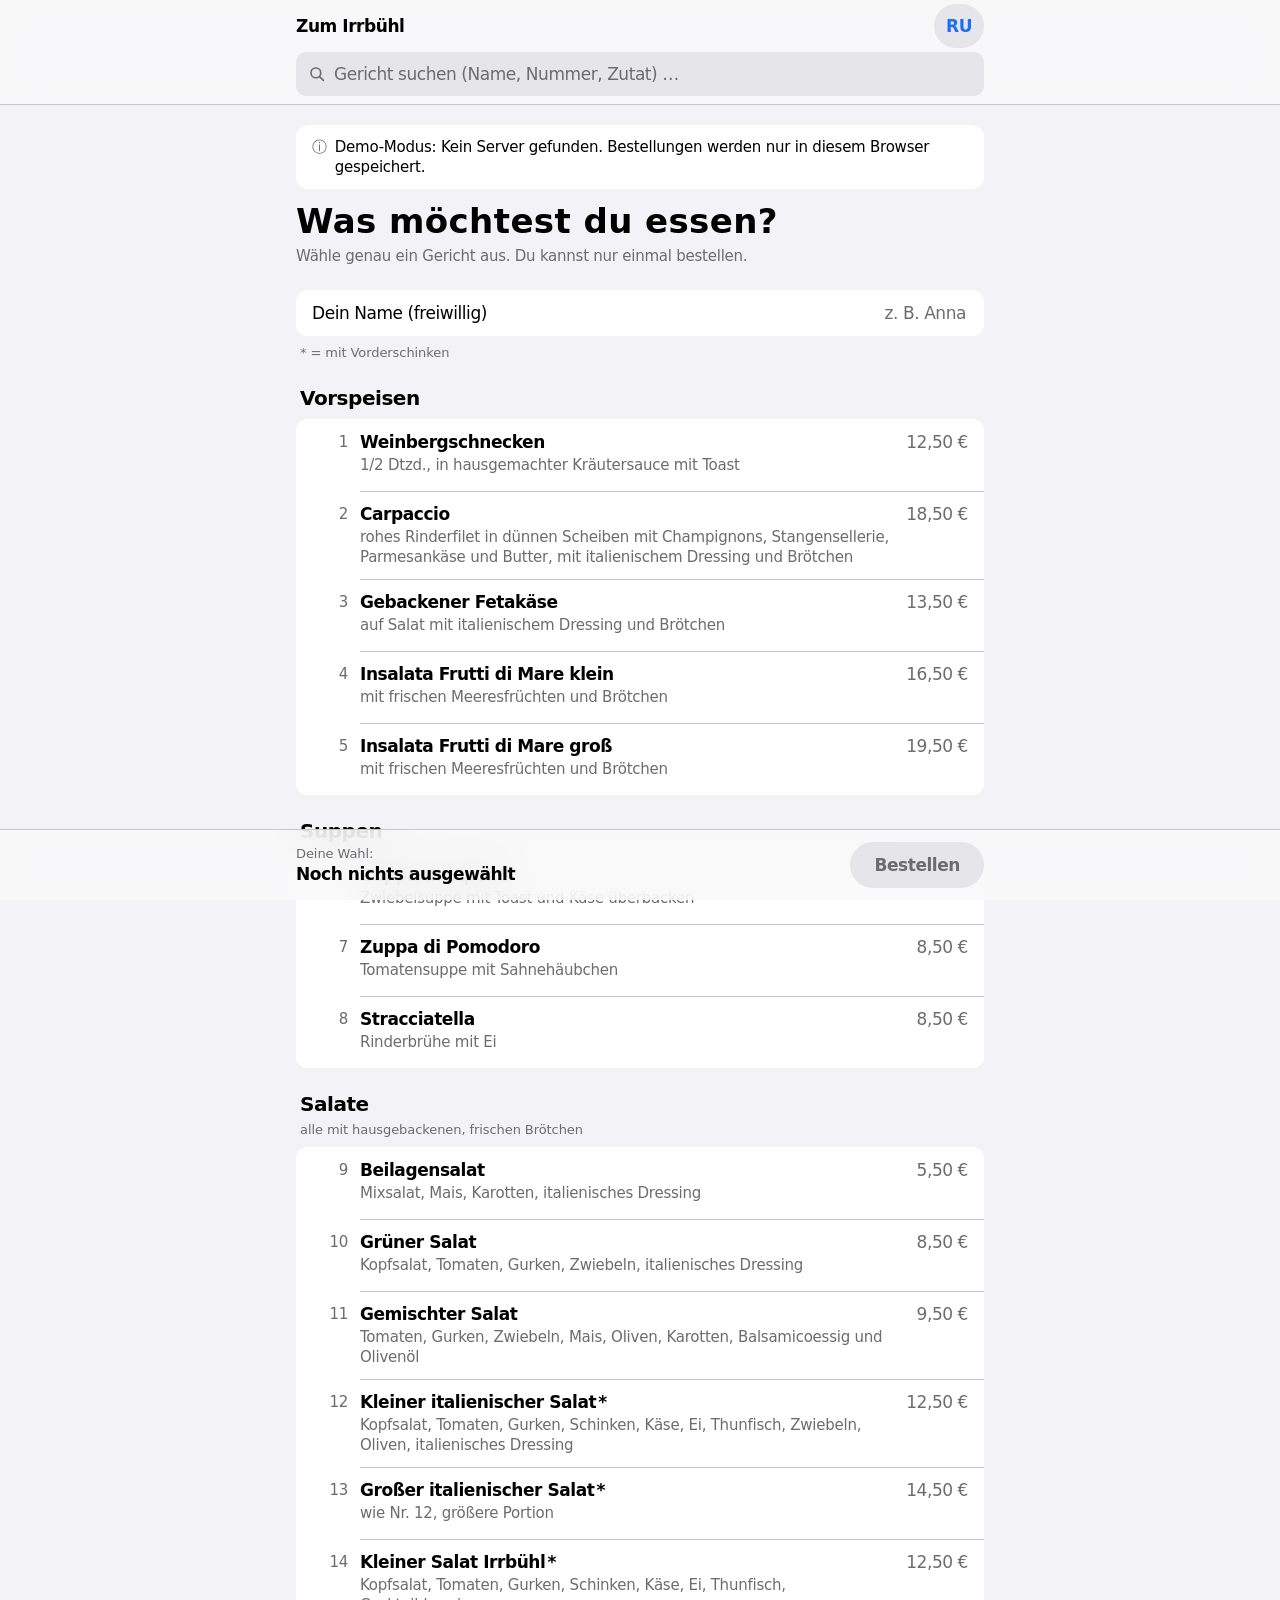
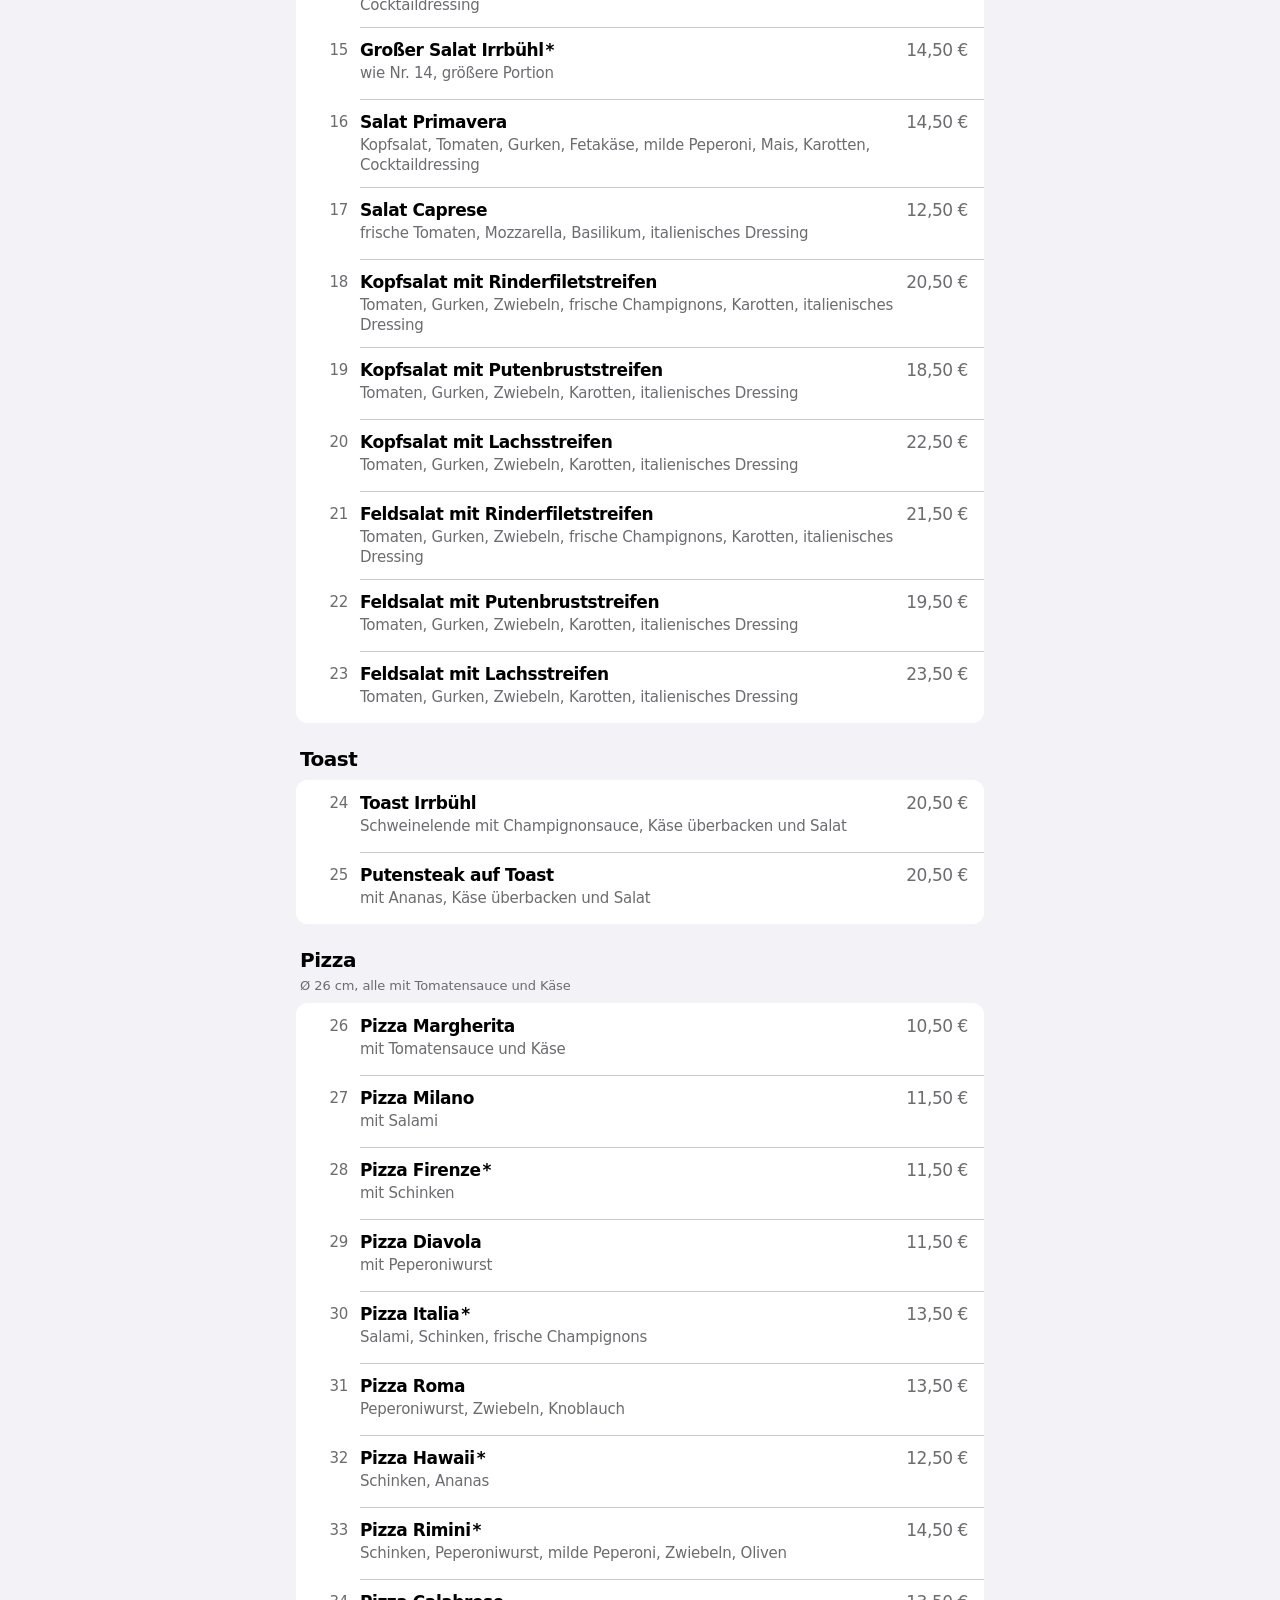
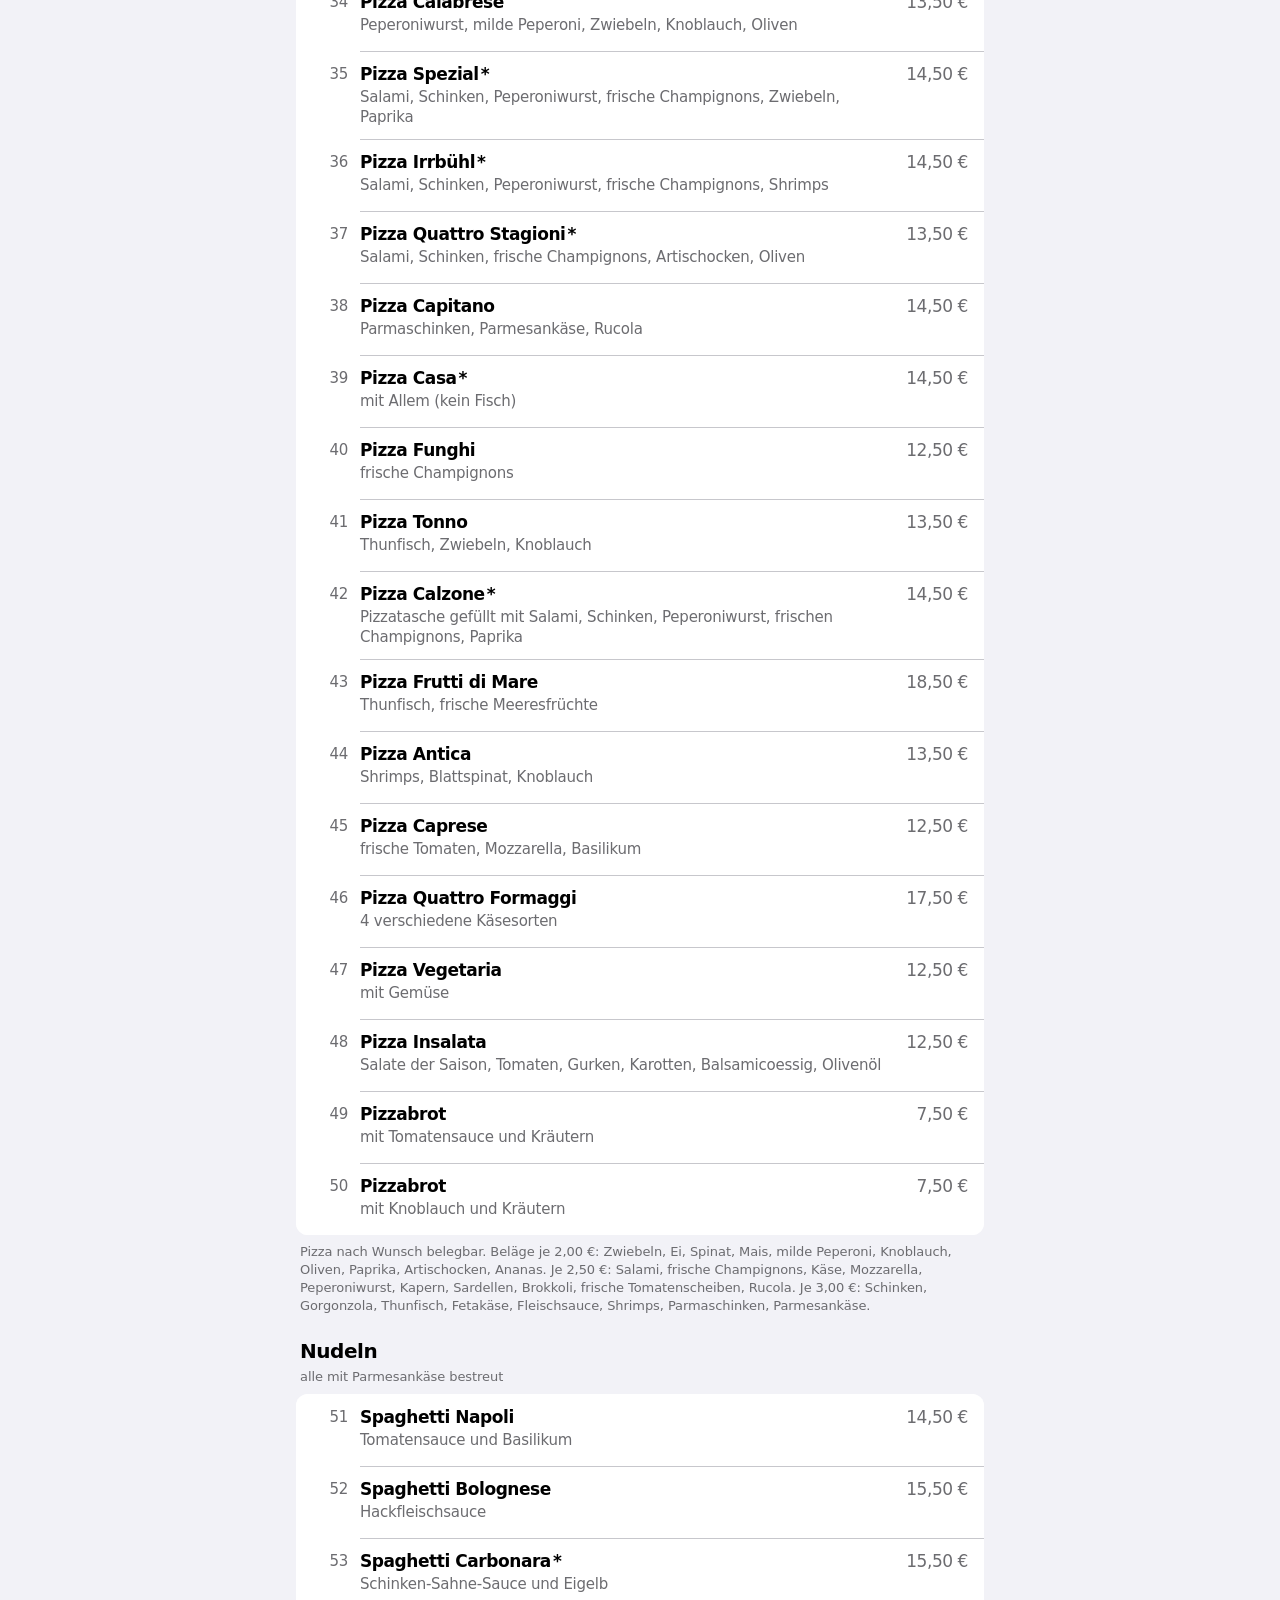
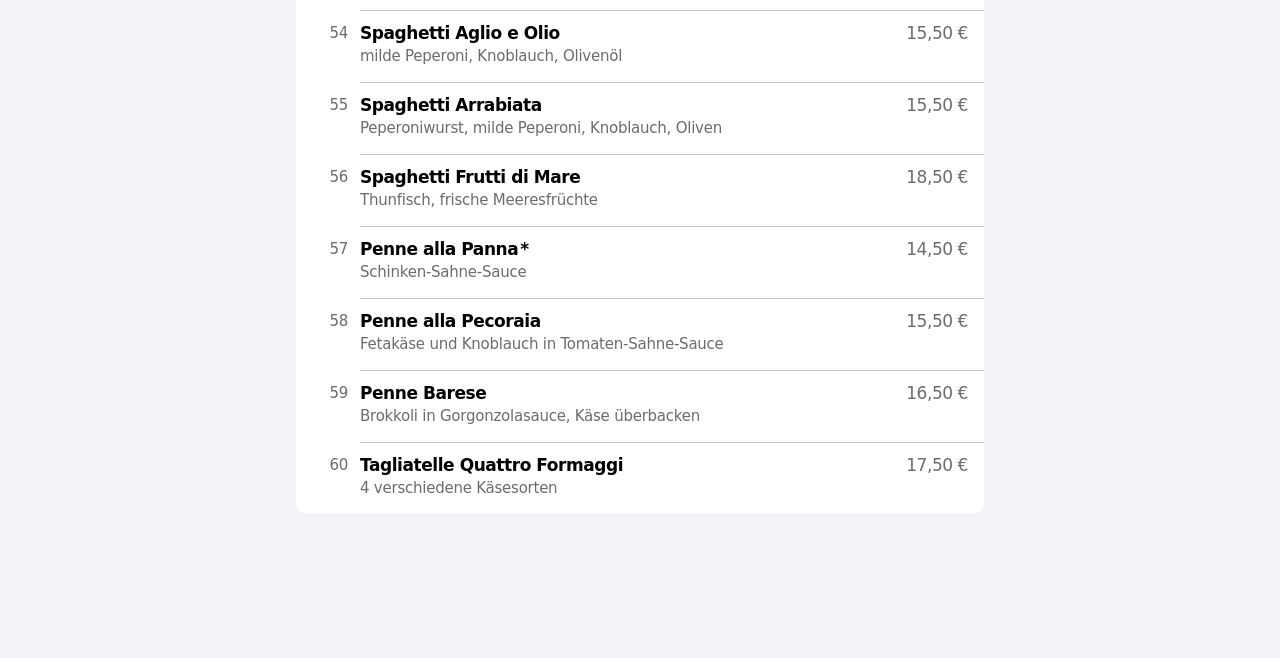
==== index.html @ 3db5f125 "Danke-Seite ohne Link zu den Bestellungen /results ist nur noch direkt über die Adresse erreichbar. " ====
<!doctype html>
<html lang="de">
<head>
  <meta charset="utf-8">
  <meta name="viewport" content="width=device-width, initial-scale=1, viewport-fit=cover">
  <meta name="color-scheme" content="light dark">
  <meta name="theme-color" content="#F2F2F7" media="(prefers-color-scheme: light)">
  <meta name="theme-color" content="#000000" media="(prefers-color-scheme: dark)">
  <title>Bestellung – Zum Irrbühl</title>
  <link rel="icon" href="data:image/svg+xml,<svg xmlns='http://www.w3.org/2000/svg' viewBox='0 0 100 100'><text y='.9em' font-size='90'>🍝</text></svg>">
  <link rel="stylesheet" href="css/style.css">
</head>
<body class="loading">
  <header class="navbar">
    <div class="navbar-inner">
      <span class="brand" data-i18n="restaurant">Zum Irrbühl</span>
      <div class="nav-actions">
        <button type="button" id="lang-btn" class="nav-btn">RU</button>
      </div>
    </div>
    <div class="search-row" id="search-row">
      <div class="search-field">
        <svg class="icon-search" viewBox="0 0 24 24" aria-hidden="true"><circle cx="10.5" cy="10.5" r="6.5" fill="none" stroke="currentColor" stroke-width="2.2"/><path d="m15.5 15.5 5 5" stroke="currentColor" stroke-width="2.2" stroke-linecap="round"/></svg>
        <input id="search" type="search" autocomplete="off" enterkeyhint="search" data-i18n-placeholder="searchPlaceholder" data-i18n-aria="searchPlaceholder">
        <button type="button" id="search-clear" class="search-clear" data-i18n-aria="searchClear" hidden>
          <svg width="18" height="18" viewBox="0 0 24 24" aria-hidden="true"><circle cx="12" cy="12" r="10" fill="currentColor"/><path d="m8.5 8.5 7 7m0-7-7 7" stroke="var(--color-surface)" stroke-width="2" stroke-linecap="round"/></svg>
        </button>
      </div>
    </div>
  </header>

  <main class="wrap">
    <p id="demo-banner" class="notice" data-i18n="demoMode" hidden></p>

    <form id="survey" novalidate>
      <h1 data-i18n="question">Was möchtest du essen?</h1>
      <p class="subhead" data-i18n="intro">Wähle genau ein Gericht aus. Du kannst nur einmal bestellen.</p>

      <section class="section">
        <ul class="group">
          <li class="row field-row">
            <label for="voter-name" data-i18n="nameLabel">Dein Name (freiwillig)</label>
            <input id="voter-name" type="text" maxlength="60" autocomplete="name" data-i18n-placeholder="namePlaceholder">
          </li>
        </ul>
        <p class="footnote" data-i18n="hamNote">* = mit Vorderschinken</p>
      </section>

      <div id="menu" role="radiogroup"></div>
      <p id="no-results" class="subhead center section" data-i18n="noResults" hidden>Kein Gericht gefunden.</p>
      <p id="error" class="error" role="alert" hidden></p>

      <div id="vote-bar" class="toolbar">
        <div class="toolbar-inner">
          <div class="selection" aria-live="polite">
            <span class="selection-label" data-i18n="selectedLabel">Deine Wahl:</span>
            <span class="selection-value" id="selected-dish">—</span>
          </div>
          <button type="submit" id="submit" class="btn-primary" disabled data-i18n="submit">Bestellen</button>
        </div>
      </div>
    </form>

    <section id="thanks" class="thanks" hidden>
      <svg class="thanks-icon" viewBox="0 0 24 24" aria-hidden="true"><circle cx="12" cy="12" r="11" fill="currentColor"/><path d="m7 12.5 3.2 3.2L17 9" fill="none" stroke="var(--color-surface)" stroke-width="2.2" stroke-linecap="round" stroke-linejoin="round"/></svg>
      <h1 data-i18n="thanksTitle">Danke!</h1>
      <p class="subhead" data-i18n="thanksText">Deine Bestellung ist eingegangen.</p>
      <p id="already" class="notice" data-i18n="alreadyVoted" hidden></p>
      <ul class="group">
        <li class="row thanks-choice">
          <small data-i18n="thanksChoice">Du hast bestellt:</small>
          <strong id="thanks-choice"></strong>
        </li>
      </ul>
      <p class="subhead section" data-i18n="guten">Guten Appetit!</p>
    </section>
  </main>

  <script src="js/common.js"></script>
  <script src="js/app.js"></script>
</body>
</html>
---- css/style.css ----
/* =========================================================================
   Design nach Apple Human Interface Guidelines (iOS „Inset Grouped“-Stil)
   Belegte Werte: Text Styles, Tracking, Systemfarben, Tap-Flächen 44 pt,
   Padding 12/24 pt, Timing-Kurven. Alles andere ist mit TODO markiert.
   ========================================================================= */

:root {
  color-scheme: light dark;

  /* ---------- Typografie (HIG Typography, iOS Dynamic Type „Large“) ----------
     In rem, damit Textvergrößerung bis 200 % funktioniert (1 rem = 16 px). */
  --font-sans: -apple-system, BlinkMacSystemFont, system-ui, "Helvetica Neue", Helvetica, Arial, sans-serif;
  --text-large-title: 700 2.125rem/2.5625rem var(--font-sans);   /* 34/41, Emphasized = Bold */
  --text-title-3:     600 1.25rem/1.5625rem var(--font-sans);    /* 20/25, Emphasized = Semibold */
  --text-headline:    600 1.0625rem/1.375rem var(--font-sans);   /* 17/22 */
  --text-body:        400 1.0625rem/1.375rem var(--font-sans);   /* 17/22 */
  --text-subhead:     400 0.9375rem/1.25rem var(--font-sans);    /* 15/20 */
  --text-footnote:    400 0.8125rem/1.125rem var(--font-sans);   /* 13/18 */

  --tracking-large-title: 0.012em;
  --tracking-title-3:    -0.023em;
  --tracking-body:       -0.026em;   /* auch Headline */
  --tracking-subhead:    -0.016em;
  --tracking-footnote:   -0.006em;

  /* ---------- Abstände ----------
     Belegt (Accessibility → Mobility): 12 pt mit Bezel, 24 pt ohne Bezel.
     TODO: prüfen – 4-pt-Basisraster ist nicht HIG-belegt (Projektentscheidung). */
  --space-pad-bezel: 12px;
  --space-pad-no-bezel: 24px;
  --space-1: 4px;
  --space-2: 8px;
  --space-3: 12px;
  --space-4: 16px;   /* TODO: prüfen – iOS-Standard-Seitenrand nicht HIG-belegt */
  --space-6: 24px;
  --space-8: 32px;
  --nr-col: 2.25rem; /* Spalte für die Gerichtsnummer */

  /* Tap-Flächen (Accessibility → Mobility, iOS) */
  --tap-default: 44px;

  /* Radien – TODO: prüfen, die HIG nennen keine Zahlen */
  --radius-group: 12px;
  --radius-field: 10px;
  --radius-capsule: 9999px;

  /* Glas für Navigation/Toolbar – TODO: prüfen, Blur/Alpha nicht HIG-belegt */
  --glass-blur: 20px;

  /* ---------- Motion (CAMediaTimingFunctionName / SwiftUI-Defaults) ---------- */
  --ease-default: cubic-bezier(0.25, 0.1, 0.25, 1);
  --dur-ease: 350ms;

  --content-max: 720px;

  /* ---------- Farben: Light ----------
     Systemfarben aus HIG Color → Specifications. Semantische Werte (Hintergrund,
     Label, Separator) nennt die HIG nicht – dort TODO. */
  --color-bg:        rgb(242 242 247);   /* systemGray6 als Grouped Background – TODO: prüfen */
  --color-surface:   rgb(255 255 255);   /* TODO: prüfen (secondarySystemGroupedBackground) */
  --color-label:     rgb(0 0 0);         /* TODO: prüfen (label) */
  --color-label-2:   rgb(108 108 112);   /* systemGray IC: 5.2:1 auf Weiß, 4.7:1 auf Gray6 */
  --color-separator: rgb(199 199 204);   /* systemGray3 – TODO: prüfen (separator) */
  --color-fill:      rgb(229 229 234);   /* systemGray5: Suchfeld, Press-State */
  --color-accent:    rgb(30 110 244);    /* Blue IC – normales Blau hätte nur 3.5:1 */
  --color-on-accent: rgb(255 255 255);   /* 4.6:1 */
  --color-success:   rgb(0 137 50);      /* Green IC: 4.5:1 */
  --color-danger:    rgb(233 21 45);     /* Red IC: 4.6:1 */
  --color-knob:      rgb(255 255 255);   /* Switch-Knopf */
  --color-glass:     rgb(249 249 249 / 0.82); /* TODO: prüfen */
}

/* ---------- Dark (folgt der Systemeinstellung) ---------- */
@media (prefers-color-scheme: dark) {
  :root {
    --color-bg:        rgb(0 0 0);          /* TODO: prüfen */
    --color-surface:   rgb(28 28 30);       /* systemGray6 dark */
    --color-label:     rgb(255 255 255);    /* TODO: prüfen */
    --color-label-2:   rgb(174 174 178);    /* 7.7:1 auf Surface */
    --color-separator: rgb(72 72 74);       /* systemGray3 dark */
    --color-fill:      rgb(44 44 46);       /* systemGray5 dark */
    --color-accent:    rgb(0 145 255);      /* Blue dark: 5.3:1 auf Surface */
    --color-on-accent: rgb(255 255 255);    /* 3.2:1 – nur mit Bold-Text verwenden */
    --color-success:   rgb(48 209 88);
    --color-danger:    rgb(255 66 69);
    --color-glass:     rgb(22 22 24 / 0.82);
  }
}

/* ---------- Increased Contrast ---------- */
@media (prefers-contrast: more) {
  :root {
    --color-label-2:   rgb(72 72 74);       /* TODO: prüfen – kein HIG-Wert für secondaryLabel IC */
    --color-separator: rgb(142 142 147);    /* systemGray2 IC light */
    --color-fill:      rgb(216 216 220);    /* systemGray5 IC light */
    --color-accent:    rgb(30 110 244);
    --color-on-accent: rgb(255 255 255);
    --color-glass:     rgb(249 249 249 / 0.97);
  }
}
@media (prefers-contrast: more) and (prefers-color-scheme: dark) {
  :root {
    --color-label-2:   rgb(199 199 204);
    --color-separator: rgb(124 124 128);    /* systemGray2 IC dark */
    --color-fill:      rgb(54 54 56);       /* systemGray5 IC dark */
    --color-accent:    rgb(92 184 255);     /* Blue IC dark: 7.9:1 */
    --color-on-accent: rgb(0 0 0);
    --color-success:   rgb(74 217 104);
    --color-danger:    rgb(255 97 101);
    --color-glass:     rgb(22 22 24 / 0.97);
  }
}

/* ========================= Grundlagen ========================= */
* { box-sizing: border-box; }
html { font-size: 100%; -webkit-text-size-adjust: 100%; }
body {
  margin: 0;
  font: var(--text-body);
  letter-spacing: var(--tracking-body);
  background: var(--color-bg);
  color: var(--color-label);
  -webkit-font-smoothing: antialiased;
  -webkit-tap-highlight-color: transparent;
}
[hidden] { display: none !important; }
button, input { font: inherit; letter-spacing: inherit; color: inherit; }
button { cursor: pointer; }
a { color: var(--color-accent); }
:focus-visible { outline: 3px solid var(--color-accent); outline-offset: 2px; }
svg { flex: 0 0 auto; }

/* ========================= Navigationsleiste (Glas) ========================= */
.navbar {
  position: sticky; top: 0; z-index: 10;
  padding-top: env(safe-area-inset-top);
  background: var(--color-glass);
  -webkit-backdrop-filter: saturate(180%) blur(var(--glass-blur));
  backdrop-filter: saturate(180%) blur(var(--glass-blur));
  border-bottom: 1px solid var(--color-separator);
}
.navbar-inner, .search-row {
  max-width: var(--content-max); margin: 0 auto;
  padding-left: max(var(--space-4), env(safe-area-inset-left));
  padding-right: max(var(--space-4), env(safe-area-inset-right));
}
.navbar-inner {
  display: flex; align-items: center; justify-content: space-between; gap: var(--space-3);
  min-height: var(--tap-default); padding-top: var(--space-1); padding-bottom: var(--space-1);
}
.brand { font: var(--text-headline); letter-spacing: var(--tracking-body); }
.nav-actions { display: flex; gap: var(--space-pad-bezel); }

/* Kapsel-Buttons mit 44×44 Hit-Region */
.nav-btn {
  min-width: var(--tap-default); min-height: var(--tap-default);
  display: inline-flex; align-items: center; justify-content: center;
  padding: 0 var(--space-3);
  border: 0; border-radius: var(--radius-capsule);
  background: var(--color-fill); color: var(--color-accent);
  font: var(--text-headline);
}
.nav-btn:active { background: var(--color-separator); }

/* Suchfeld (iOS Search Bar) */
.search-row { padding-bottom: var(--space-2); }
.search-field { position: relative; }
.search-field .icon-search {
  position: absolute; left: var(--space-3); top: 50%; transform: translateY(-50%);
  width: 1.125rem; height: 1.125rem; color: var(--color-label-2); pointer-events: none;
}
.search-field input {
  width: 100%; min-height: var(--tap-default);
  padding: 0 var(--tap-default) 0 calc(var(--space-3) + 1.125rem + var(--space-2));
  border: 0; border-radius: var(--radius-field);
  background: var(--color-fill); color: var(--color-label);
  font: var(--text-body); -webkit-appearance: none; appearance: none;
}
.search-field input::placeholder { color: var(--color-label-2); opacity: 1; }
.search-field input::-webkit-search-cancel-button { display: none; }
.search-clear {
  position: absolute; right: 0; top: 0;
  width: var(--tap-default); height: 100%; min-height: var(--tap-default);
  display: inline-flex; align-items: center; justify-content: center;
  border: 0; background: transparent; color: var(--color-label-2);
}

/* ========================= Inhalt ========================= */
.wrap {
  max-width: var(--content-max); margin: 0 auto;
  padding: var(--space-2) max(var(--space-4), env(safe-area-inset-right))
           calc(9rem + env(safe-area-inset-bottom)) max(var(--space-4), env(safe-area-inset-left));
}
h1 {
  font: var(--text-large-title); letter-spacing: var(--tracking-large-title);
  margin: var(--space-2) 0 var(--space-1);
}
.subhead { font: var(--text-subhead); letter-spacing: var(--tracking-subhead); color: var(--color-label-2); margin: 0; }
.footnote { font: var(--text-footnote); letter-spacing: var(--tracking-footnote); color: var(--color-label-2); margin: var(--space-2) var(--space-1) 0; }
.center { text-align: center; }

/* Hinweis (neutral, mit Symbol – Info nicht nur über Farbe) */
.notice {
  display: flex; gap: var(--space-2); align-items: flex-start;
  margin: var(--space-3) 0; padding: var(--space-3) var(--space-4);
  border-radius: var(--radius-group);
  background: var(--color-surface); color: var(--color-label);
  font: var(--text-subhead); letter-spacing: var(--tracking-subhead);
}
.notice::before { content: "ⓘ"; color: var(--color-label-2); }
.error {
  color: var(--color-danger); font: var(--text-subhead); font-weight: 600;
  margin: var(--space-3) var(--space-1);
}
.error::before { content: "⚠︎ "; }

/* ========================= Inset Grouped List ========================= */
.section { margin-top: var(--space-6); }
.section-header {
  font: var(--text-title-3); letter-spacing: var(--tracking-title-3);
  margin: 0 0 var(--space-2); padding: 0 var(--space-1);
}
.section-note, .section-footer {
  font: var(--text-footnote); letter-spacing: var(--tracking-footnote);
  color: var(--color-label-2);
  margin: calc(-1 * var(--space-1)) 0 var(--space-2); padding: 0 var(--space-1);
}
.section-footer { margin: var(--space-2) 0 0; }

.group {
  list-style: none; margin: 0; padding: 0;
  background: var(--color-surface);
  border-radius: var(--radius-group);
  overflow: hidden; /* Zeilen erben die Rundung → konzentrisch */
}
.group > li { position: relative; }
/* Eingerückte Trennlinie wie in iOS-Listen */
.group > li + li::before {
  content: ""; position: absolute; top: 0; right: 0;
  left: var(--row-inset, var(--space-4));
  border-top: 1px solid var(--color-separator);
  z-index: 1;
}

.row {
  display: flex; align-items: center; gap: var(--space-3);
  min-height: var(--tap-default);
  padding: var(--space-3) var(--space-4);
  background: var(--color-surface);
}

/* Formularzeile (Name) */
.field-row { flex-wrap: wrap; }
.field-row label { flex: 0 0 auto; }
.field-row input {
  flex: 1 1 8rem; min-width: 0; min-height: var(--tap-default);
  margin: calc(-1 * var(--space-3)) 0;
  border: 0; background: transparent; color: var(--color-label);
  font: var(--text-body); text-align: right;
}
.field-row input::placeholder { color: var(--color-label-2); opacity: 1; }
.field-row input:focus-visible { outline: none; }
.field-row:focus-within { box-shadow: inset 0 0 0 2px var(--color-accent); border-radius: var(--radius-group); }

/* ========================= Gerichte ========================= */
.dish-list { --row-inset: calc(var(--space-4) + var(--nr-col) + var(--space-3)); }
.dish-list input[type="radio"] { position: absolute; opacity: 0; pointer-events: none; }
.dish { cursor: pointer; align-items: flex-start; flex-wrap: wrap; }  /* große Schrift: Preis bricht um */
.dish:active { background: var(--color-fill); }
.dish-list input:focus-visible + .dish { box-shadow: inset 0 0 0 3px var(--color-accent); }

.dish-nr {
  flex: 0 0 var(--nr-col);
  font: var(--text-subhead); letter-spacing: var(--tracking-subhead);
  font-variant-numeric: tabular-nums;
  color: var(--color-label-2); text-align: right;
  padding-top: 0.0625rem;
}
.dish-main { flex: 1 1 7rem; overflow-wrap: break-word; hyphens: auto; min-width: 0; display: flex; flex-direction: column; gap: 0.125rem; }
.dish-name { font: var(--text-headline); letter-spacing: var(--tracking-body); }
.dish-orig { font: var(--text-footnote); letter-spacing: var(--tracking-footnote); color: var(--color-label-2); }
.ham { font: var(--text-headline); margin-left: 0.125rem; }
.dish-desc { font: var(--text-subhead); letter-spacing: var(--tracking-subhead); color: var(--color-label-2); }
.dish-side { flex: 0 0 auto; margin-left: auto; display: flex; flex-direction: column; align-items: flex-end; gap: var(--space-1); }
.dish-price {
  font: var(--text-body); letter-spacing: var(--tracking-body);
  font-variant-numeric: tabular-nums; color: var(--color-label-2); white-space: nowrap;
}
/* Auswahl = Häkchen (Form) + Akzentfarbe, nicht nur Farbe */
.check { width: 1.375rem; height: 1.375rem; color: var(--color-accent); visibility: hidden; }
.dish-list input:checked + .dish .check { visibility: visible; }
.dish-list input:checked + .dish .dish-price { color: var(--color-accent); font-weight: 600; }

/* ========================= Toolbar unten (Glas) ========================= */
.toolbar {
  position: fixed; left: 0; right: 0; bottom: 0; z-index: 20;
  background: var(--color-glass);
  -webkit-backdrop-filter: saturate(180%) blur(var(--glass-blur));
  backdrop-filter: saturate(180%) blur(var(--glass-blur));
  border-top: 1px solid var(--color-separator);
  padding-bottom: env(safe-area-inset-bottom);
}
.toolbar-inner {
  max-width: var(--content-max); margin: 0 auto;
  display: flex; flex-wrap: wrap; align-items: center; gap: var(--space-pad-bezel);
  padding: var(--space-3) max(var(--space-4), env(safe-area-inset-right)) var(--space-3) max(var(--space-4), env(safe-area-inset-left));
}
.selection { flex: 1 1 10rem; min-width: 0; }
.selection-label { display: block; font: var(--text-footnote); letter-spacing: var(--tracking-footnote); color: var(--color-label-2); }
.selection-value {
  display: block; font: var(--text-headline); letter-spacing: var(--tracking-body);
  overflow: hidden; text-overflow: ellipsis; white-space: nowrap;
}

/* Prominenter Button (max. einer pro View) */
.btn-primary {
  min-height: var(--tap-default); min-width: var(--tap-default);
  padding: var(--space-3) var(--space-6);
  border: 0; border-radius: var(--radius-capsule);
  background: var(--color-accent); color: var(--color-on-accent);
  font: var(--text-headline); font-weight: 700; /* Bold → 3:1 reicht auch im Dark Mode */
}
.btn-primary:active { filter: brightness(0.85); }
.btn-primary:disabled { background: var(--color-fill); color: var(--color-label-2); cursor: not-allowed; filter: none; }

/* Sekundärer Button (getönt) */
.btn-secondary {
  min-height: var(--tap-default);
  padding: var(--space-2) var(--space-4);
  border: 0; border-radius: var(--radius-capsule);
  background: var(--color-surface); color: var(--color-accent);
  font: var(--text-headline);
}
.btn-secondary:active { background: var(--color-fill); }


/* ========================= Danke-Seite ========================= */
.thanks { padding-top: var(--space-8); text-align: center; animation: fade-in var(--dur-ease) var(--ease-default); }
.thanks-icon { width: 4rem; height: 4rem; color: var(--color-success); }
.thanks h1 { margin-top: var(--space-3); }
.thanks .group { text-align: left; margin-top: var(--space-6); }
.thanks-choice { flex-direction: column; align-items: flex-start; gap: 0.125rem; }
.thanks-choice small { font: var(--text-footnote); color: var(--color-label-2); }
.thanks-choice strong { font: var(--text-headline); }
@keyframes fade-in { from { opacity: 0; } to { opacity: 1; } }

/* ========================= Ergebnisse ========================= */
.switch-row { justify-content: space-between; cursor: pointer; }
.switch {
  position: relative; flex: 0 0 auto;
  width: 51px; height: 31px;  /* TODO: prüfen – iOS-Switch-Maße nicht HIG-belegt */
  -webkit-appearance: none; appearance: none; margin: 0;
  border-radius: var(--radius-capsule); background: var(--color-fill);
  border: 1px solid var(--color-separator); cursor: pointer;
}
.switch::after {
  content: ""; position: absolute; top: 2px; left: 2px;
  width: 25px; height: 25px; border-radius: 50%;
  background: var(--color-knob); box-shadow: 0 1px 3px rgb(0 0 0 / 0.3);
  transition: transform var(--dur-ease) var(--ease-default);
}
.switch:checked { background: var(--color-success); border-color: var(--color-success); }
.switch:checked::after { transform: translateX(20px); }

.results-actions { display: flex; justify-content: flex-end; margin-top: var(--space-pad-bezel); }

.results-list { --row-inset: calc(var(--space-4) + var(--nr-col) + var(--space-3)); }
.result { flex-wrap: wrap; row-gap: var(--space-2); }
.result.zero .result-name, .result.zero .result-count { color: var(--color-label-2); }
.result-nr {
  flex: 0 0 var(--nr-col); text-align: right;
  font: var(--text-subhead); font-variant-numeric: tabular-nums; color: var(--color-label-2);
}
.result-name { flex: 1 1 8rem; min-width: 0; font: var(--text-headline); }
.result-count { font: var(--text-title-3); font-variant-numeric: tabular-nums; }
.result-bar, .result-people { flex: 1 0 calc(100% - var(--nr-col) - var(--space-3)); margin-left: calc(var(--nr-col) + var(--space-3)); }
.result-bar {
  height: 0.375rem; border-radius: var(--radius-capsule);
  background: var(--color-fill); overflow: hidden;
}
.result-bar span { display: block; height: 100%; background: var(--color-label-2); /* neutral: Akzent bleibt „interaktiv“ */ border-radius: inherit; }
.result-people { margin-top: 0; margin-bottom: 0; font: var(--text-subhead); letter-spacing: var(--tracking-subhead); color: var(--color-label-2); }

/* ========================= Reduce Motion ========================= */
@media (prefers-reduced-motion: reduce) {
  *, *::before, *::after { animation-iteration-count: 1 !important; scroll-behavior: auto !important; }
  .switch::after { transition: none; }   /* keine Bewegung, nur Zustandswechsel */
}
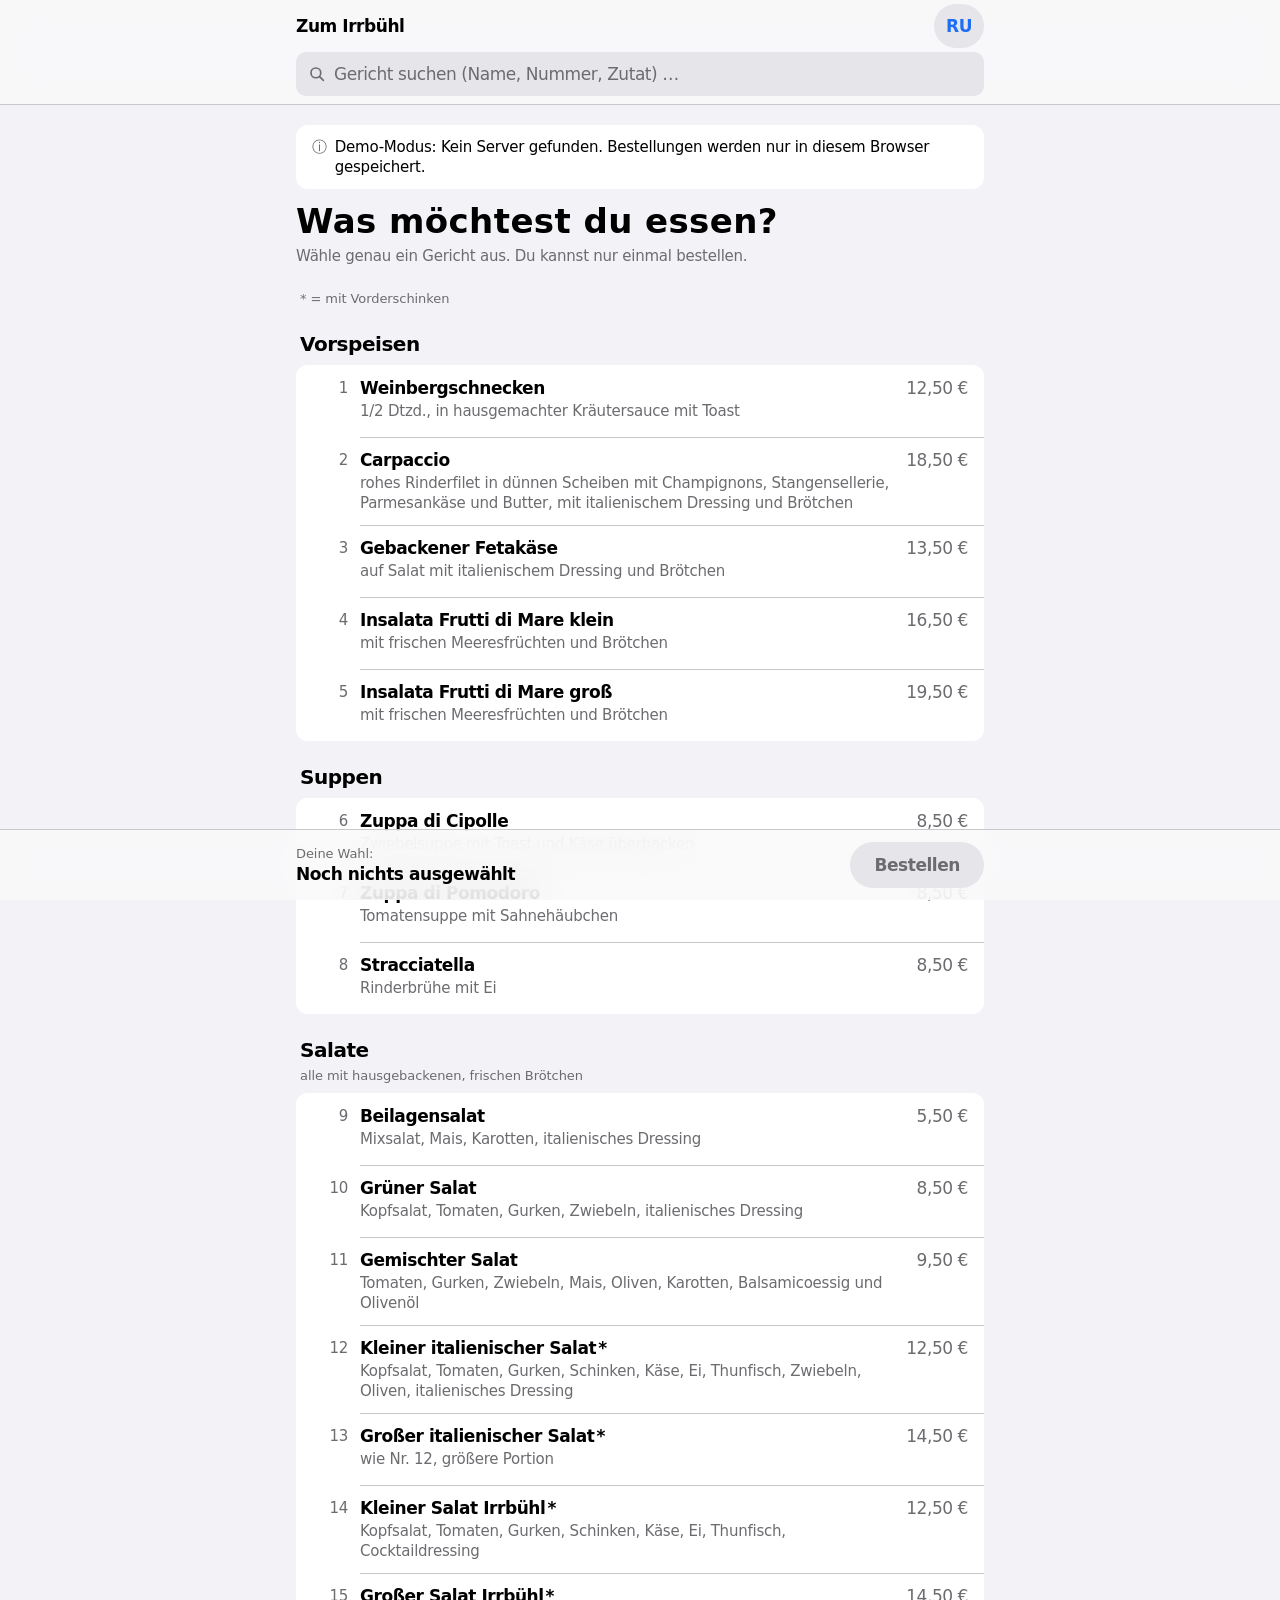
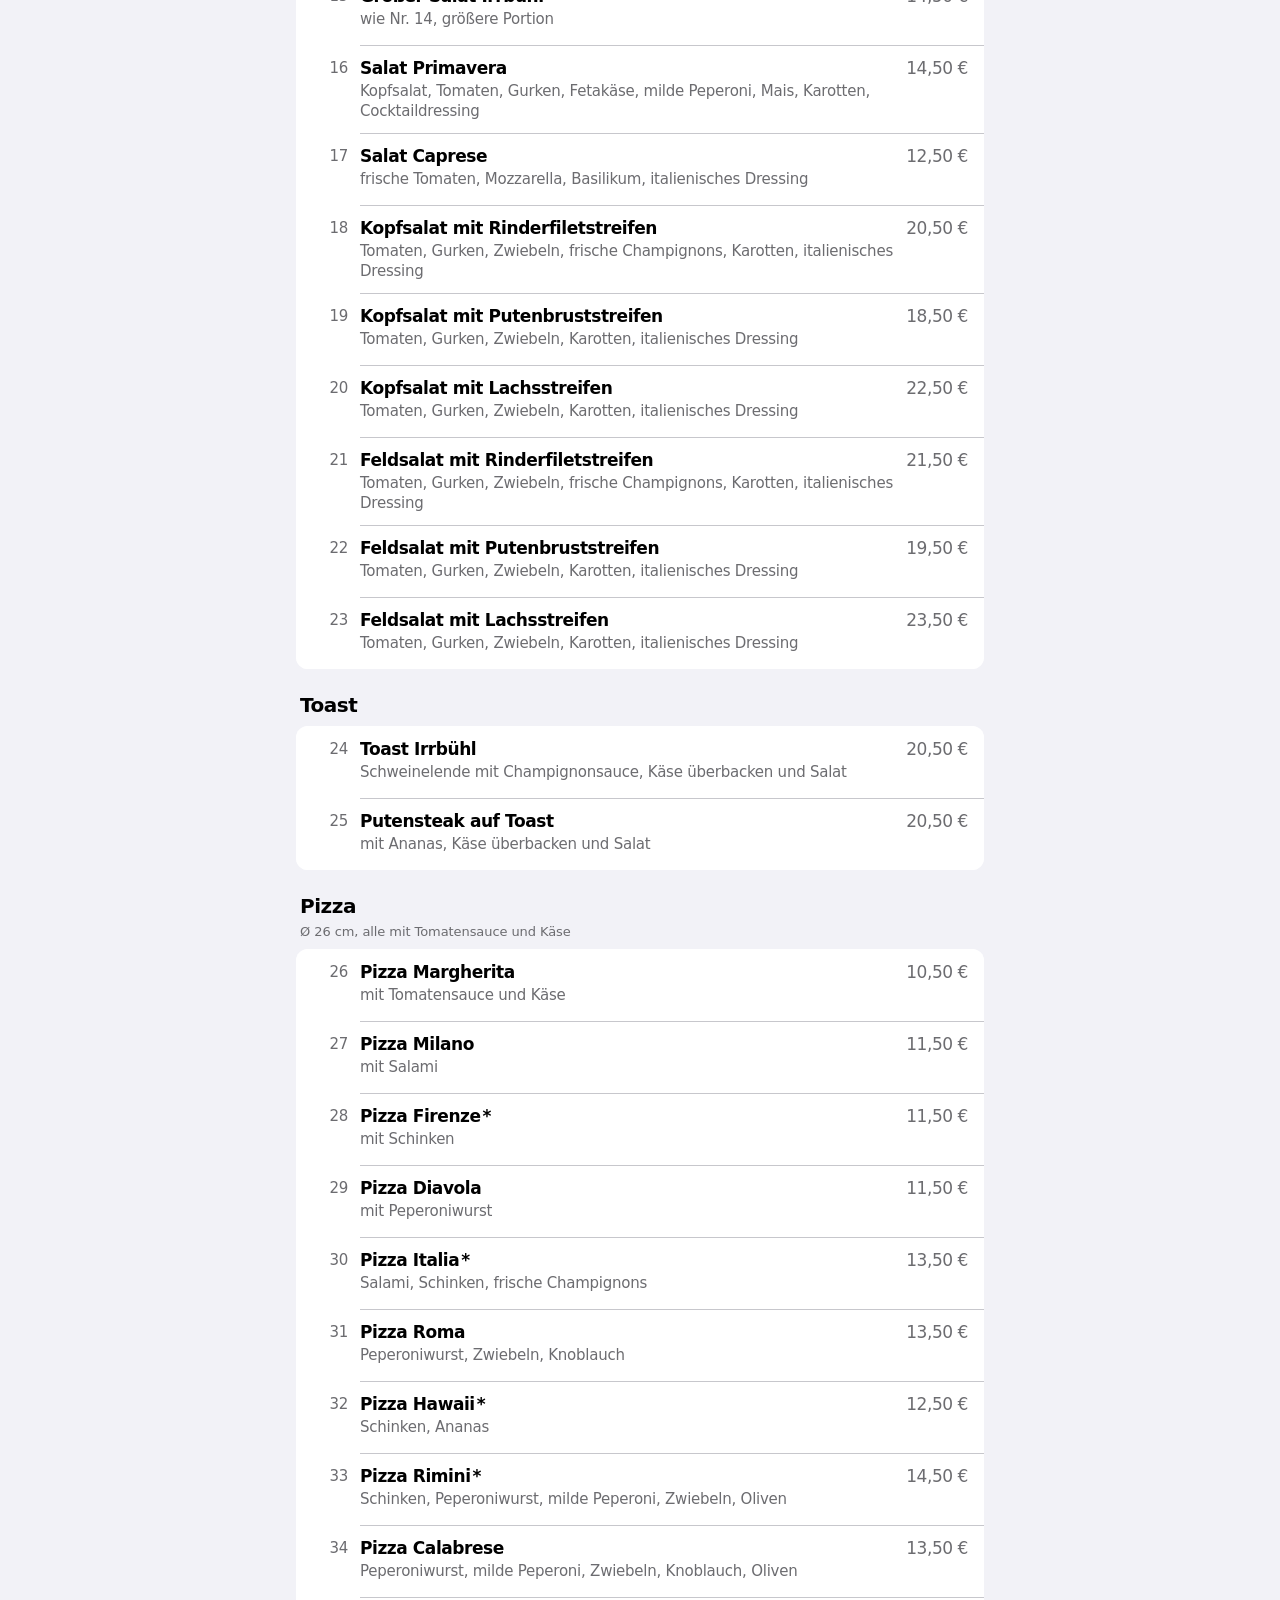
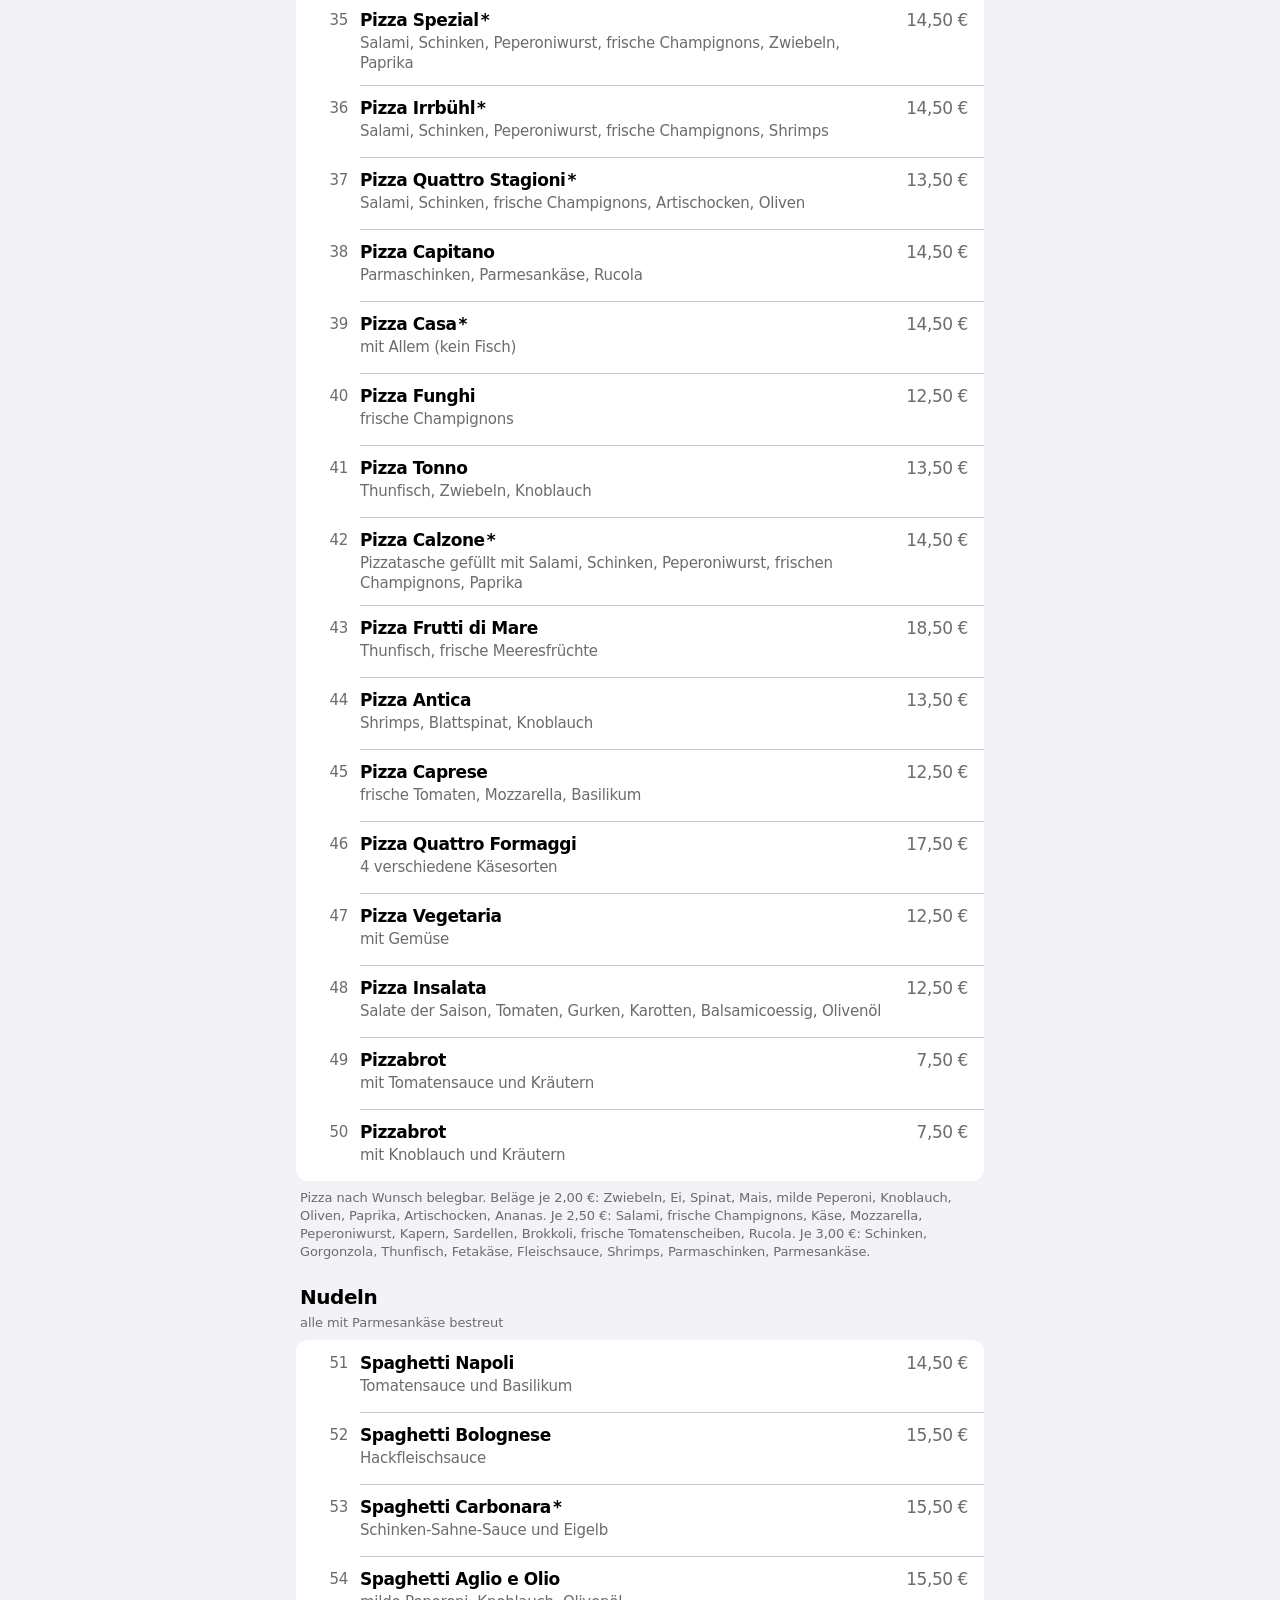
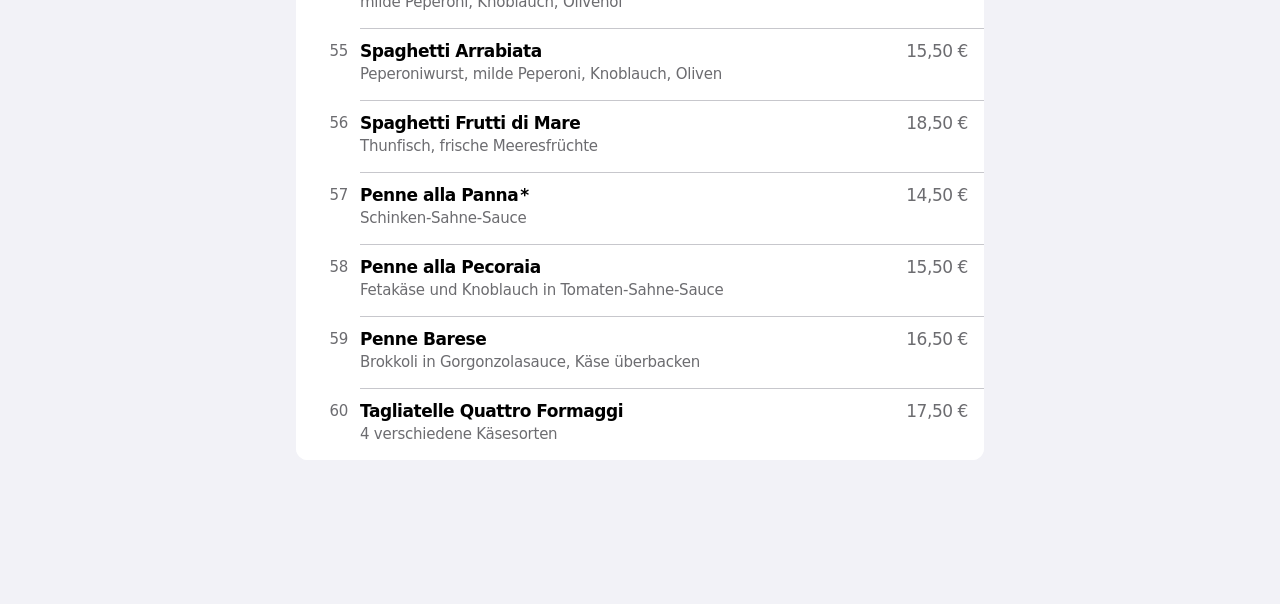
==== commit af3ff96c: "Namen entfernt Kein Namensfeld mehr auf der Bestellseite, der Server speichert keine Namen, und /res" ====
--- a/index.html
+++ b/index.html
@@ -8,7 +8,7 @@
   <meta name="theme-color" content="#000000" media="(prefers-color-scheme: dark)">
   <title>Bestellung – Zum Irrbühl</title>
   <link rel="icon" href="data:image/svg+xml,<svg xmlns='http://www.w3.org/2000/svg' viewBox='0 0 100 100'><text y='.9em' font-size='90'>🍝</text></svg>">
-  <link rel="stylesheet" href="css/style.css">
+  <link rel="stylesheet" href="css/style.css?v=20261107d">
 </head>
 <body class="loading">
   <header class="navbar">
@@ -37,12 +37,6 @@
       <p class="subhead" data-i18n="intro">Wähle genau ein Gericht aus. Du kannst nur einmal bestellen.</p>
 
       <section class="section">
-        <ul class="group">
-          <li class="row field-row">
-            <label for="voter-name" data-i18n="nameLabel">Dein Name (freiwillig)</label>
-            <input id="voter-name" type="text" maxlength="60" autocomplete="name" data-i18n-placeholder="namePlaceholder">
-          </li>
-        </ul>
         <p class="footnote" data-i18n="hamNote">* = mit Vorderschinken</p>
       </section>
 
@@ -76,7 +70,7 @@
     </section>
   </main>
 
-  <script src="js/common.js"></script>
-  <script src="js/app.js"></script>
+  <script src="js/common.js?v=20261107d"></script>
+  <script src="js/app.js?v=20261107d"></script>
 </body>
 </html>
--- a/css/style.css
+++ b/css/style.css
@@ -249,18 +249,6 @@
   background: var(--color-surface);
 }
 
-/* Formularzeile (Name) */
-.field-row { flex-wrap: wrap; }
-.field-row label { flex: 0 0 auto; }
-.field-row input {
-  flex: 1 1 8rem; min-width: 0; min-height: var(--tap-default);
-  margin: calc(-1 * var(--space-3)) 0;
-  border: 0; background: transparent; color: var(--color-label);
-  font: var(--text-body); text-align: right;
-}
-.field-row input::placeholder { color: var(--color-label-2); opacity: 1; }
-.field-row input:focus-visible { outline: none; }
-.field-row:focus-within { box-shadow: inset 0 0 0 2px var(--color-accent); border-radius: var(--radius-group); }
 
 /* ========================= Gerichte ========================= */
 .dish-list { --row-inset: calc(var(--space-4) + var(--nr-col) + var(--space-3)); }
@@ -373,13 +361,42 @@
 }
 .result-name { flex: 1 1 8rem; min-width: 0; font: var(--text-headline); }
 .result-count { font: var(--text-title-3); font-variant-numeric: tabular-nums; }
-.result-bar, .result-people { flex: 1 0 calc(100% - var(--nr-col) - var(--space-3)); margin-left: calc(var(--nr-col) + var(--space-3)); }
+.result-bar, .order-list { flex: 1 0 calc(100% - var(--nr-col) - var(--space-3)); margin-left: calc(var(--nr-col) + var(--space-3)); }
 .result-bar {
   height: 0.375rem; border-radius: var(--radius-capsule);
   background: var(--color-fill); overflow: hidden;
 }
-.result-bar span { display: block; height: 100%; background: var(--color-label-2); /* neutral: Akzent bleibt „interaktiv“ */ border-radius: inherit; }
-.result-people { margin-top: 0; margin-bottom: 0; font: var(--text-subhead); letter-spacing: var(--tracking-subhead); color: var(--color-label-2); }
+.result-bar span { display: block; height: 100%; background: var(--color-label-2); border-radius: inherit; } /* neutral: Akzent bleibt „interaktiv“ */
+
+/* Einzelne Bestellungen mit Löschen-Knopf */
+.order-list { list-style: none; padding: 0; margin-top: 0; margin-bottom: calc(-1 * var(--space-2)); }
+.order {
+  display: flex; align-items: center; justify-content: space-between; gap: var(--space-3);
+  min-height: var(--tap-default);
+  border-top: 1px solid var(--color-separator);
+}
+.order-who { font: var(--text-body); letter-spacing: var(--tracking-body); min-width: 0; overflow-wrap: anywhere; }
+.order-time { color: var(--color-label-2); }
+.order-time { font: var(--text-footnote); letter-spacing: var(--tracking-footnote); margin-left: var(--space-1); }
+.btn-delete {
+  flex: 0 0 auto; width: var(--tap-default); height: var(--tap-default);
+  margin-right: calc(-1 * var(--space-3));
+  display: inline-flex; align-items: center; justify-content: center;
+  border: 0; border-radius: var(--radius-capsule); background: transparent;
+  color: var(--color-danger);
+}
+.btn-delete:active { background: var(--color-fill); }
+.btn-delete:disabled { opacity: 0.4; }
+
+/* Destruktive Aktion als Listenzeile (rot + Text, nicht nur Farbe) */
+.btn-destructive {
+  width: 100%; min-height: var(--tap-default);
+  padding: var(--space-3) var(--space-4);
+  border: 0; border-radius: var(--radius-group);
+  background: var(--color-surface); color: var(--color-danger);
+  font: var(--text-body); letter-spacing: var(--tracking-body);
+}
+.btn-destructive:active { background: var(--color-fill); }
 
 /* ========================= Reduce Motion ========================= */
 @media (prefers-reduced-motion: reduce) {
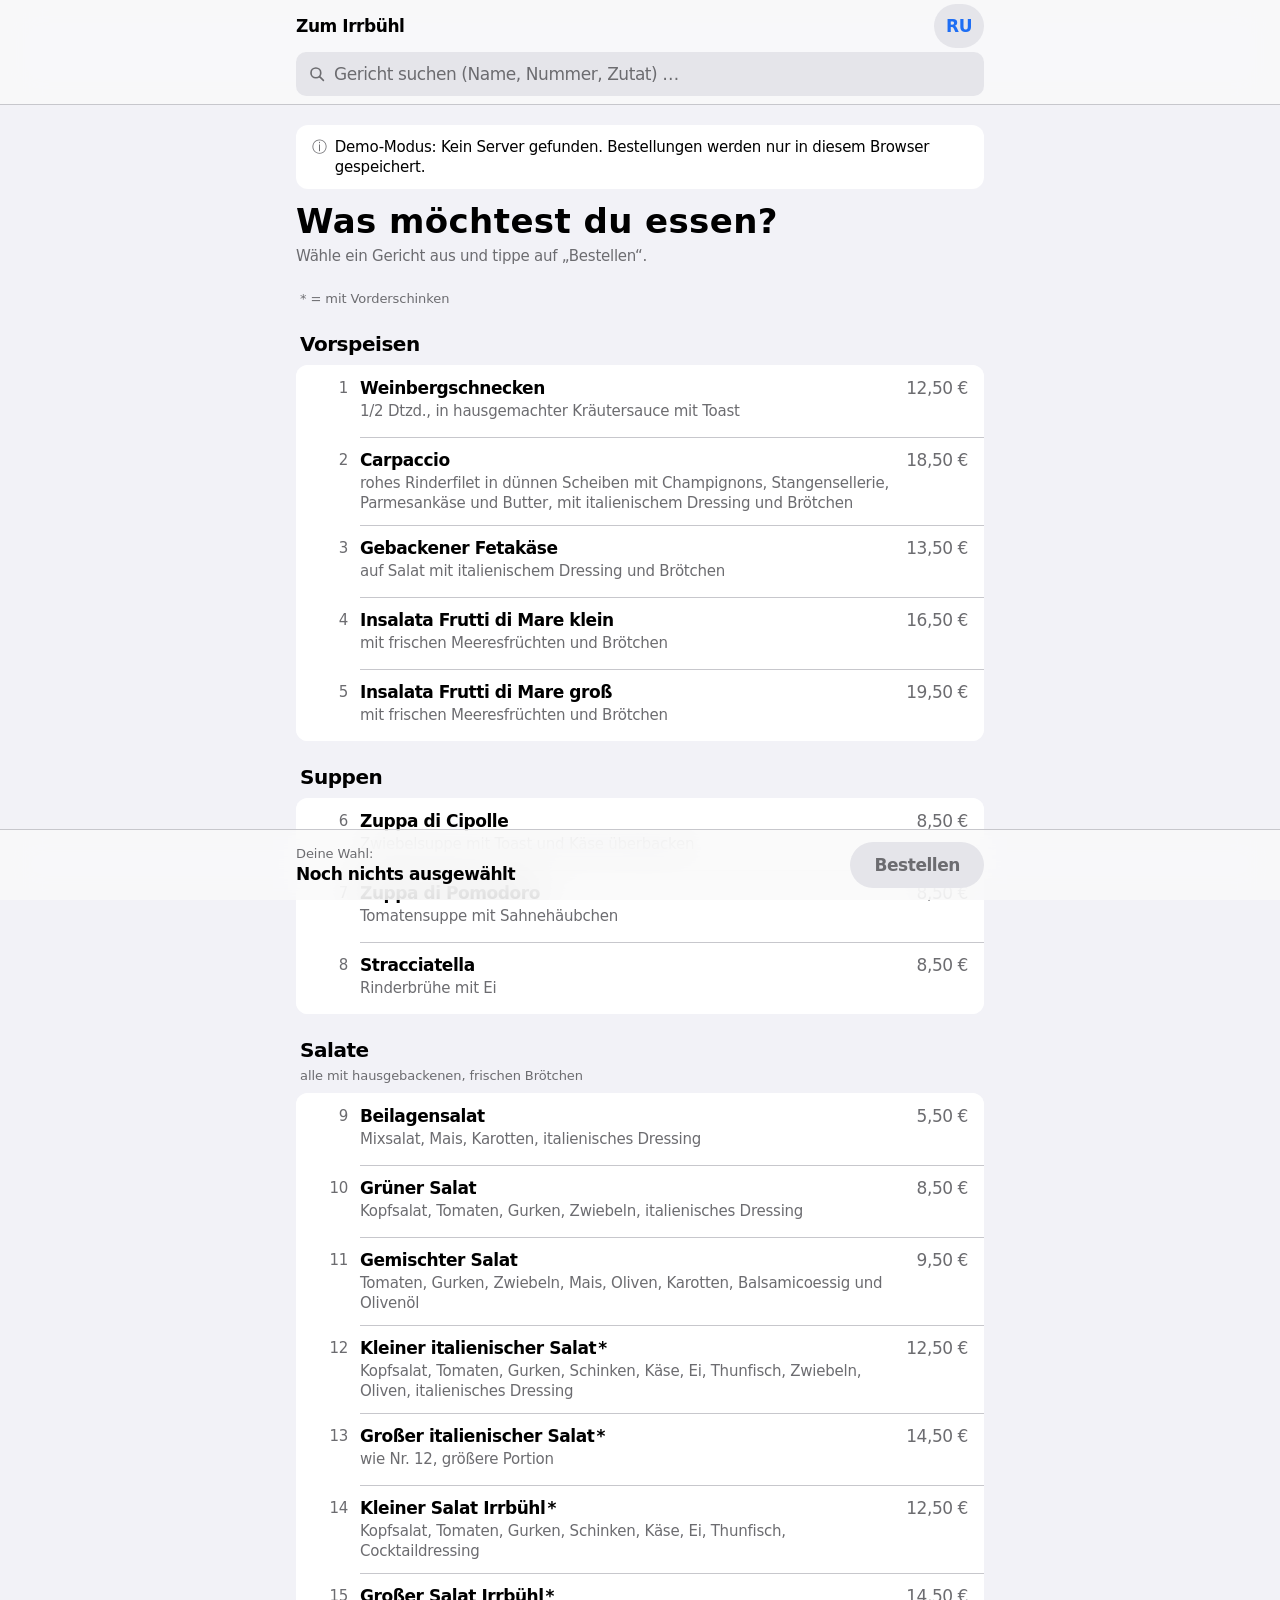
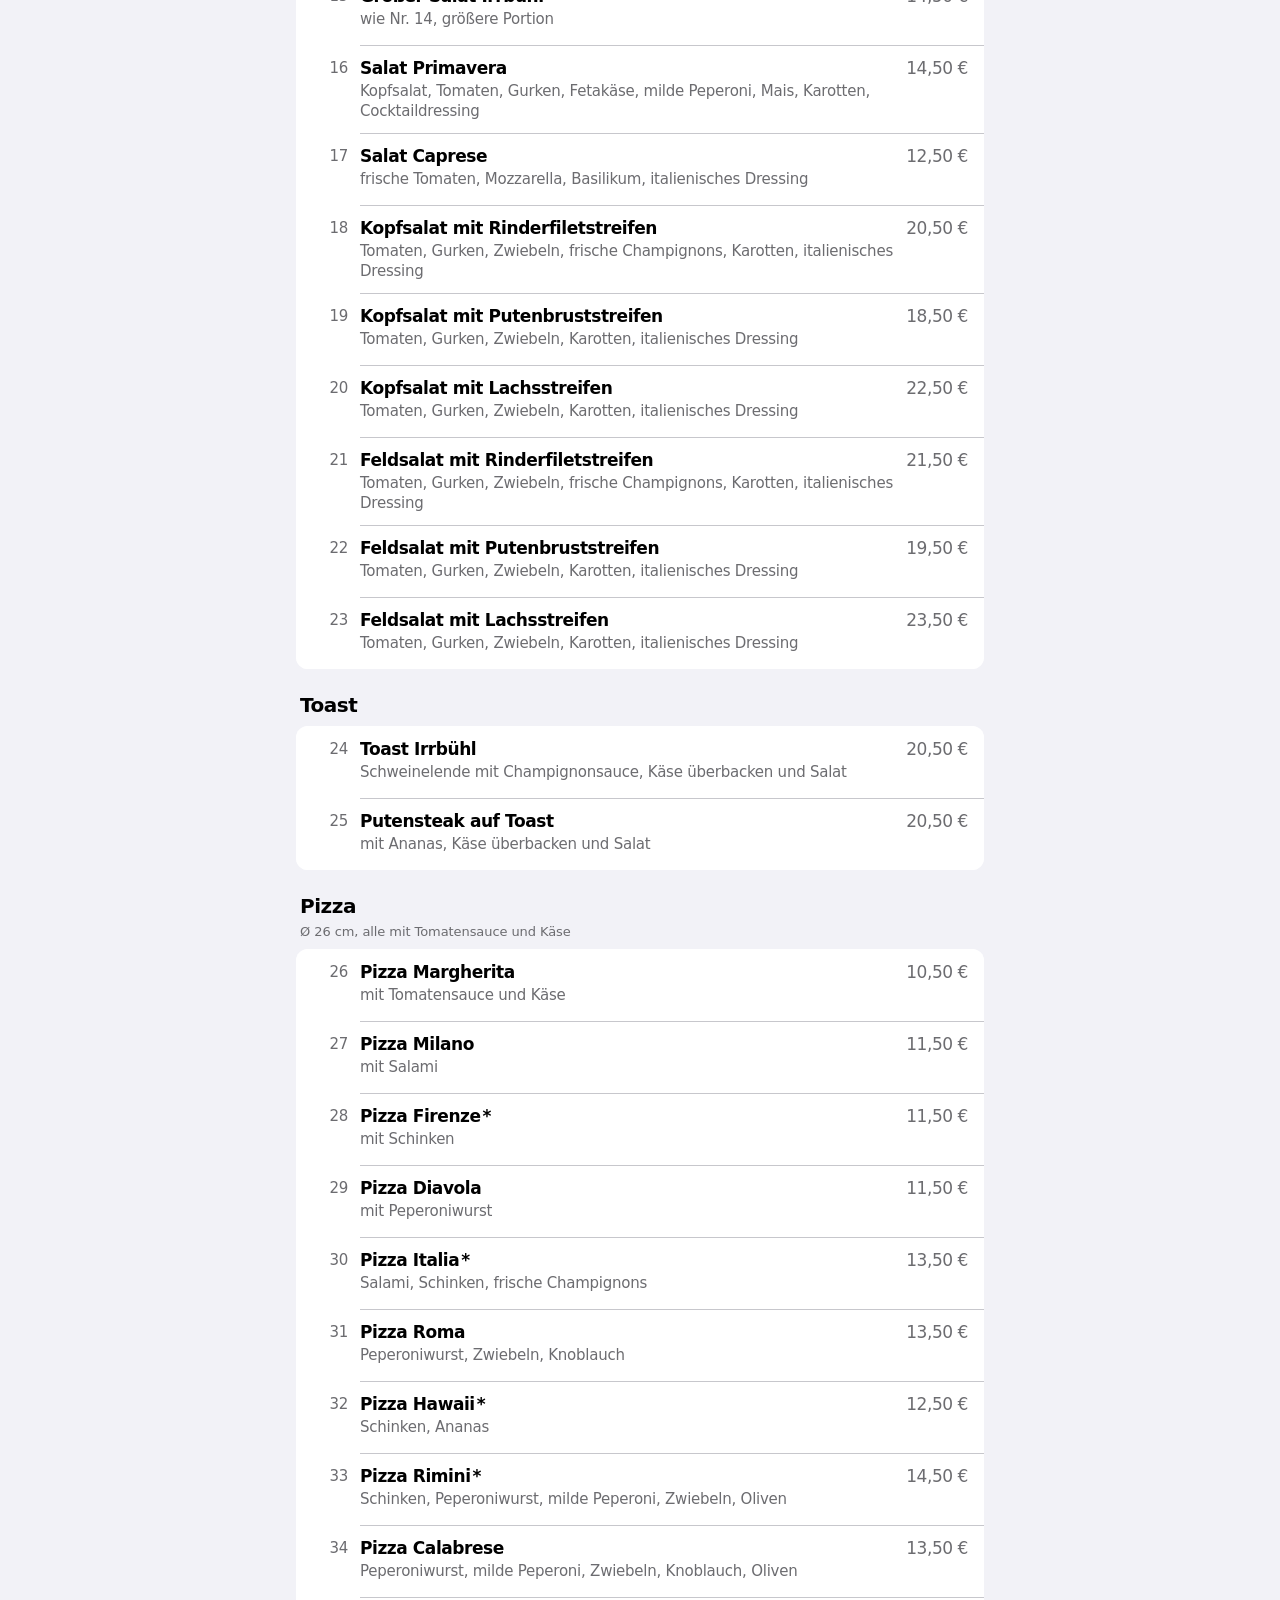
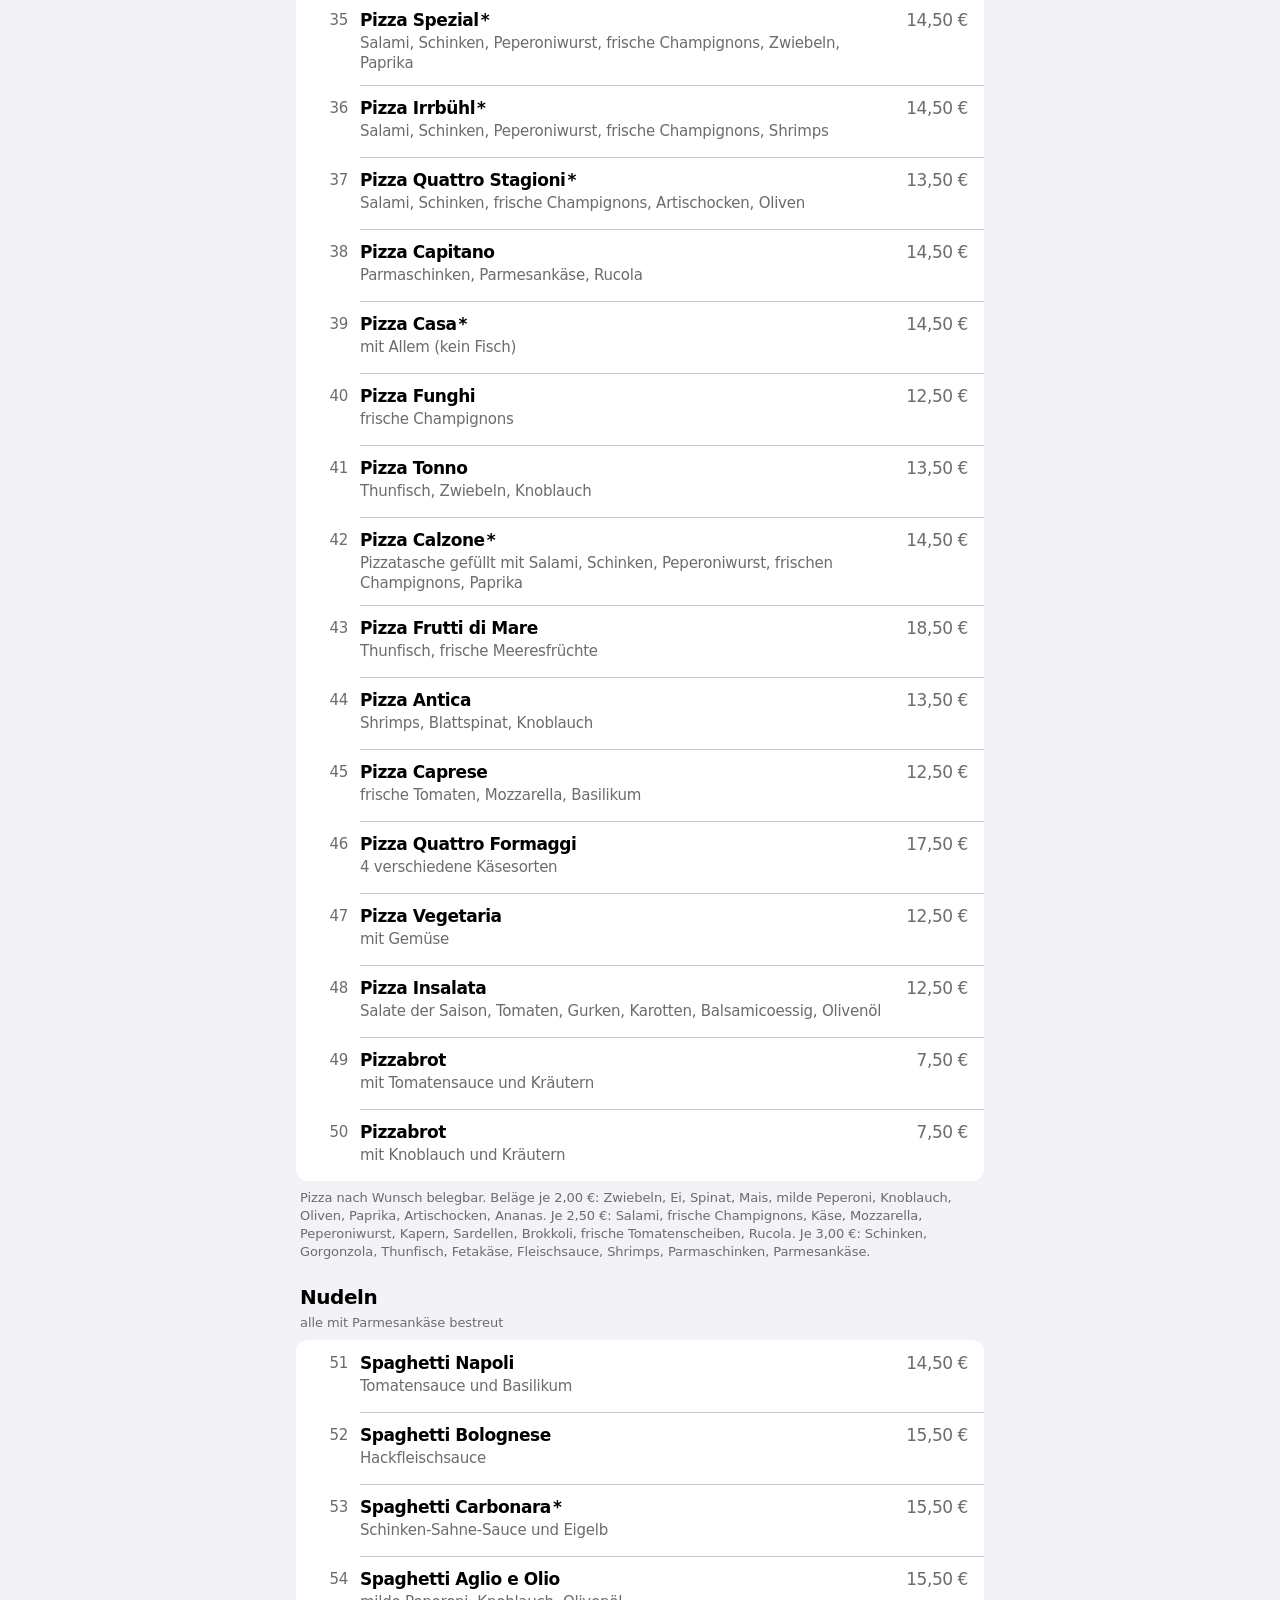
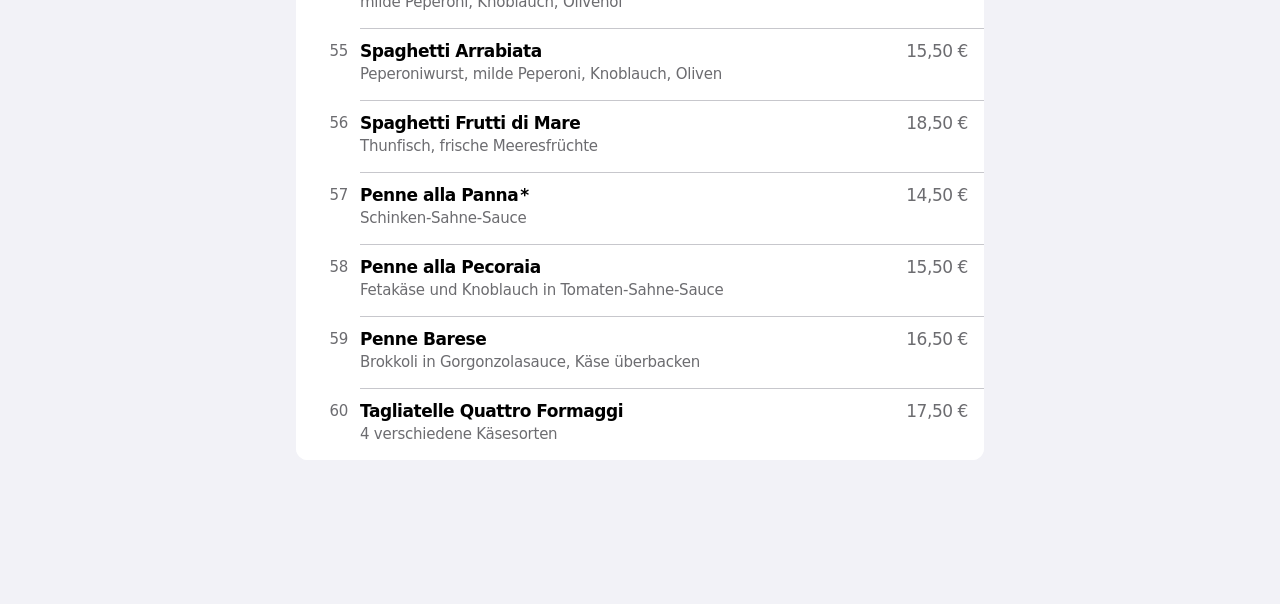
==== commit 3b167203: "Mehrfach bestellen vom selben Gerät Sperre (localStorage-Merker und Cookie) entfernt, alter Merker w" ====
--- a/index.html
+++ b/index.html
@@ -8,7 +8,7 @@
   <meta name="theme-color" content="#000000" media="(prefers-color-scheme: dark)">
   <title>Bestellung – Zum Irrbühl</title>
   <link rel="icon" href="data:image/svg+xml,<svg xmlns='http://www.w3.org/2000/svg' viewBox='0 0 100 100'><text y='.9em' font-size='90'>🍝</text></svg>">
-  <link rel="stylesheet" href="css/style.css?v=20261107d">
+  <link rel="stylesheet" href="css/style.css?v=20261107e">
 </head>
 <body class="loading">
   <header class="navbar">
@@ -34,7 +34,7 @@
 
     <form id="survey" novalidate>
       <h1 data-i18n="question">Was möchtest du essen?</h1>
-      <p class="subhead" data-i18n="intro">Wähle genau ein Gericht aus. Du kannst nur einmal bestellen.</p>
+      <p class="subhead" data-i18n="intro">Wähle ein Gericht aus und tippe auf „Bestellen“.</p>
 
       <section class="section">
         <p class="footnote" data-i18n="hamNote">* = mit Vorderschinken</p>
@@ -59,7 +59,6 @@
       <svg class="thanks-icon" viewBox="0 0 24 24" aria-hidden="true"><circle cx="12" cy="12" r="11" fill="currentColor"/><path d="m7 12.5 3.2 3.2L17 9" fill="none" stroke="var(--color-surface)" stroke-width="2.2" stroke-linecap="round" stroke-linejoin="round"/></svg>
       <h1 data-i18n="thanksTitle">Danke!</h1>
       <p class="subhead" data-i18n="thanksText">Deine Bestellung ist eingegangen.</p>
-      <p id="already" class="notice" data-i18n="alreadyVoted" hidden></p>
       <ul class="group">
         <li class="row thanks-choice">
           <small data-i18n="thanksChoice">Du hast bestellt:</small>
@@ -67,10 +66,11 @@
         </li>
       </ul>
       <p class="subhead section" data-i18n="guten">Guten Appetit!</p>
+      <p class="section"><button type="button" id="order-again" class="btn-secondary" data-i18n="orderAgain">Noch etwas bestellen</button></p>
     </section>
   </main>
 
-  <script src="js/common.js?v=20261107d"></script>
-  <script src="js/app.js?v=20261107d"></script>
+  <script src="js/common.js?v=20261107e"></script>
+  <script src="js/app.js?v=20261107e"></script>
 </body>
 </html>
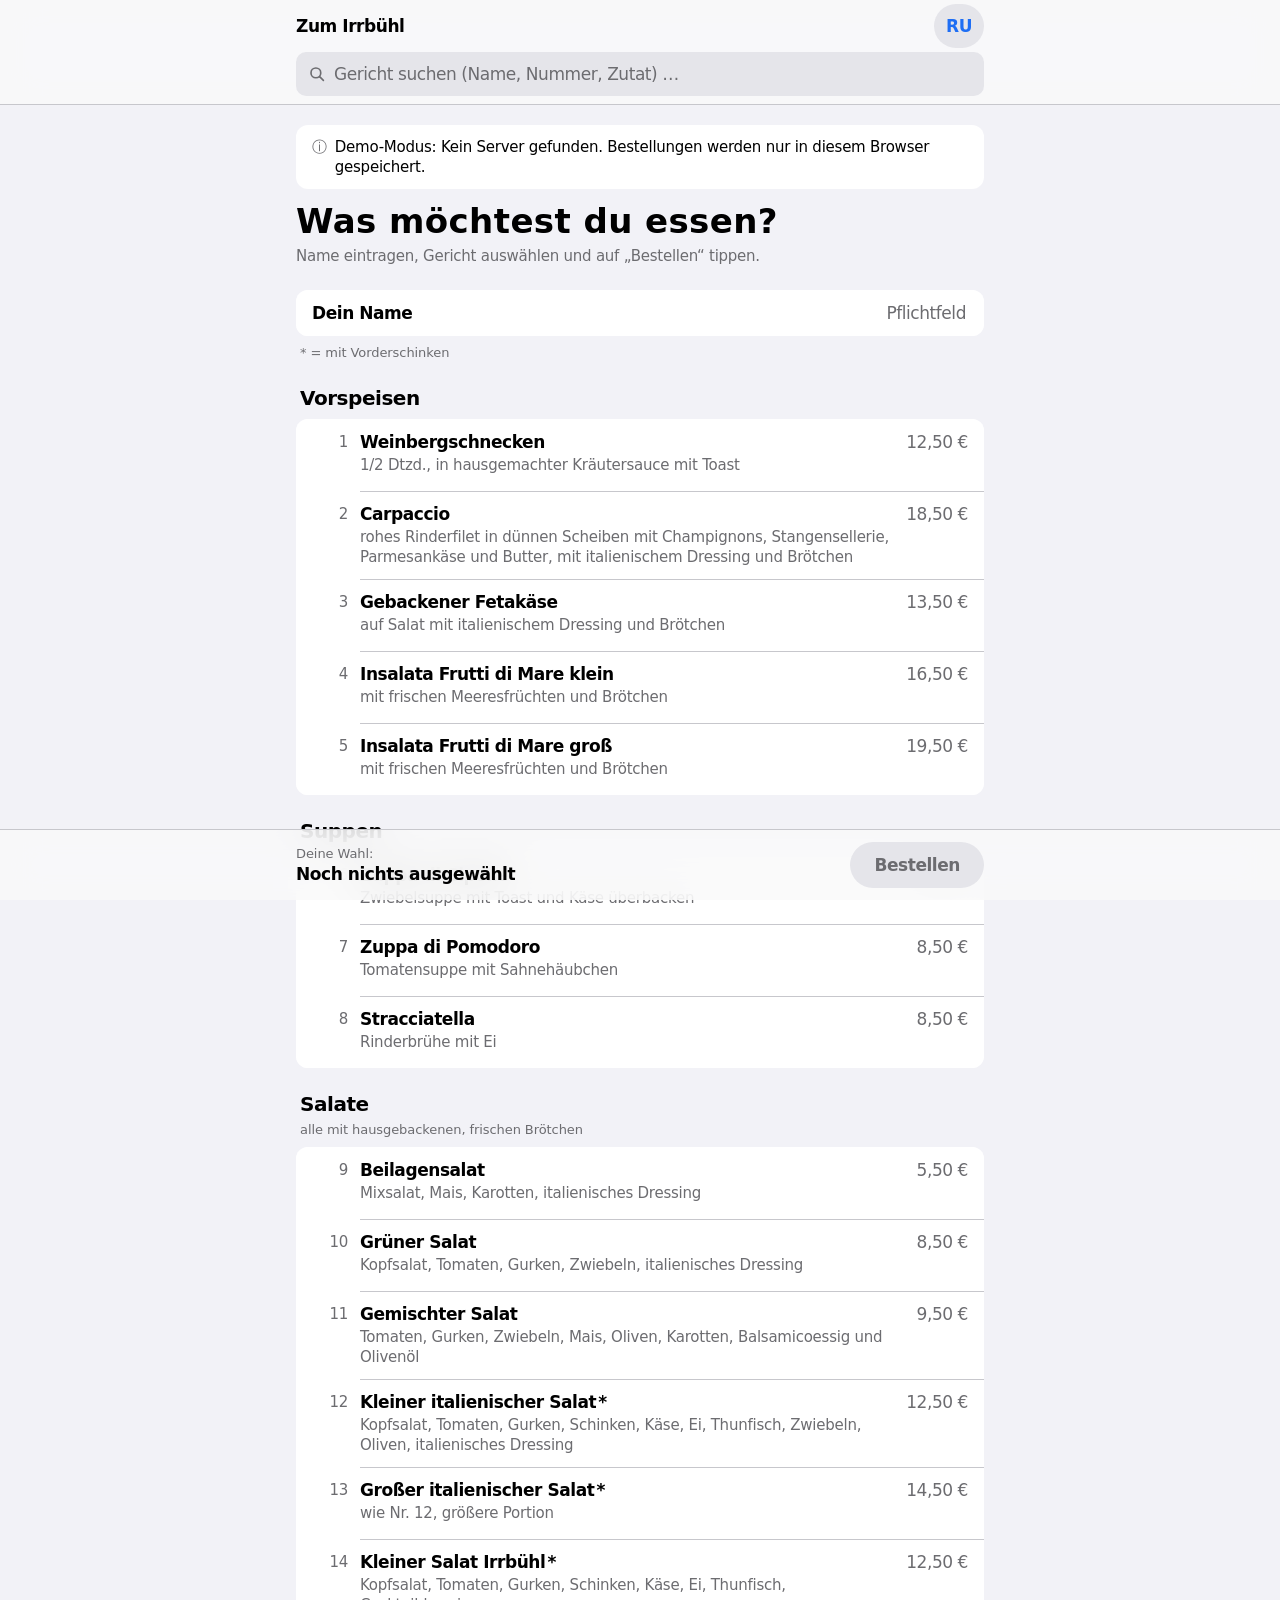
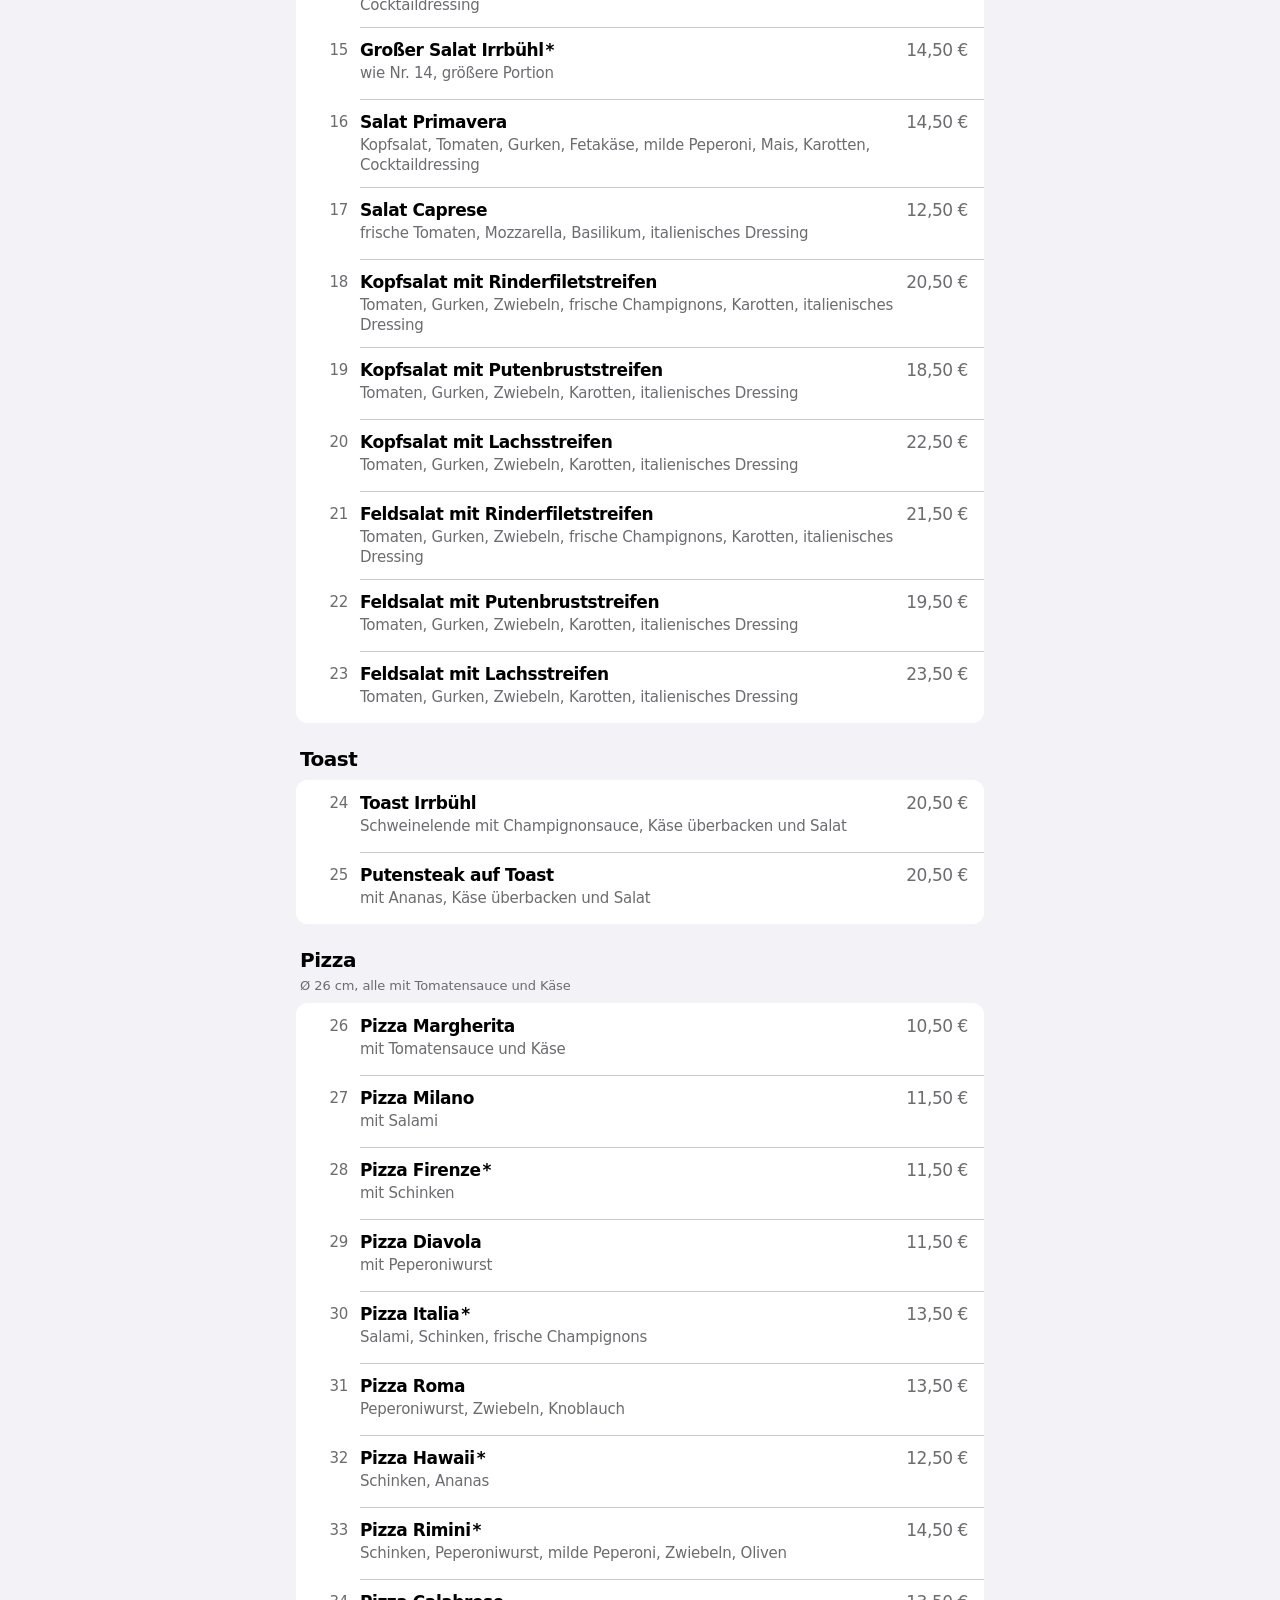
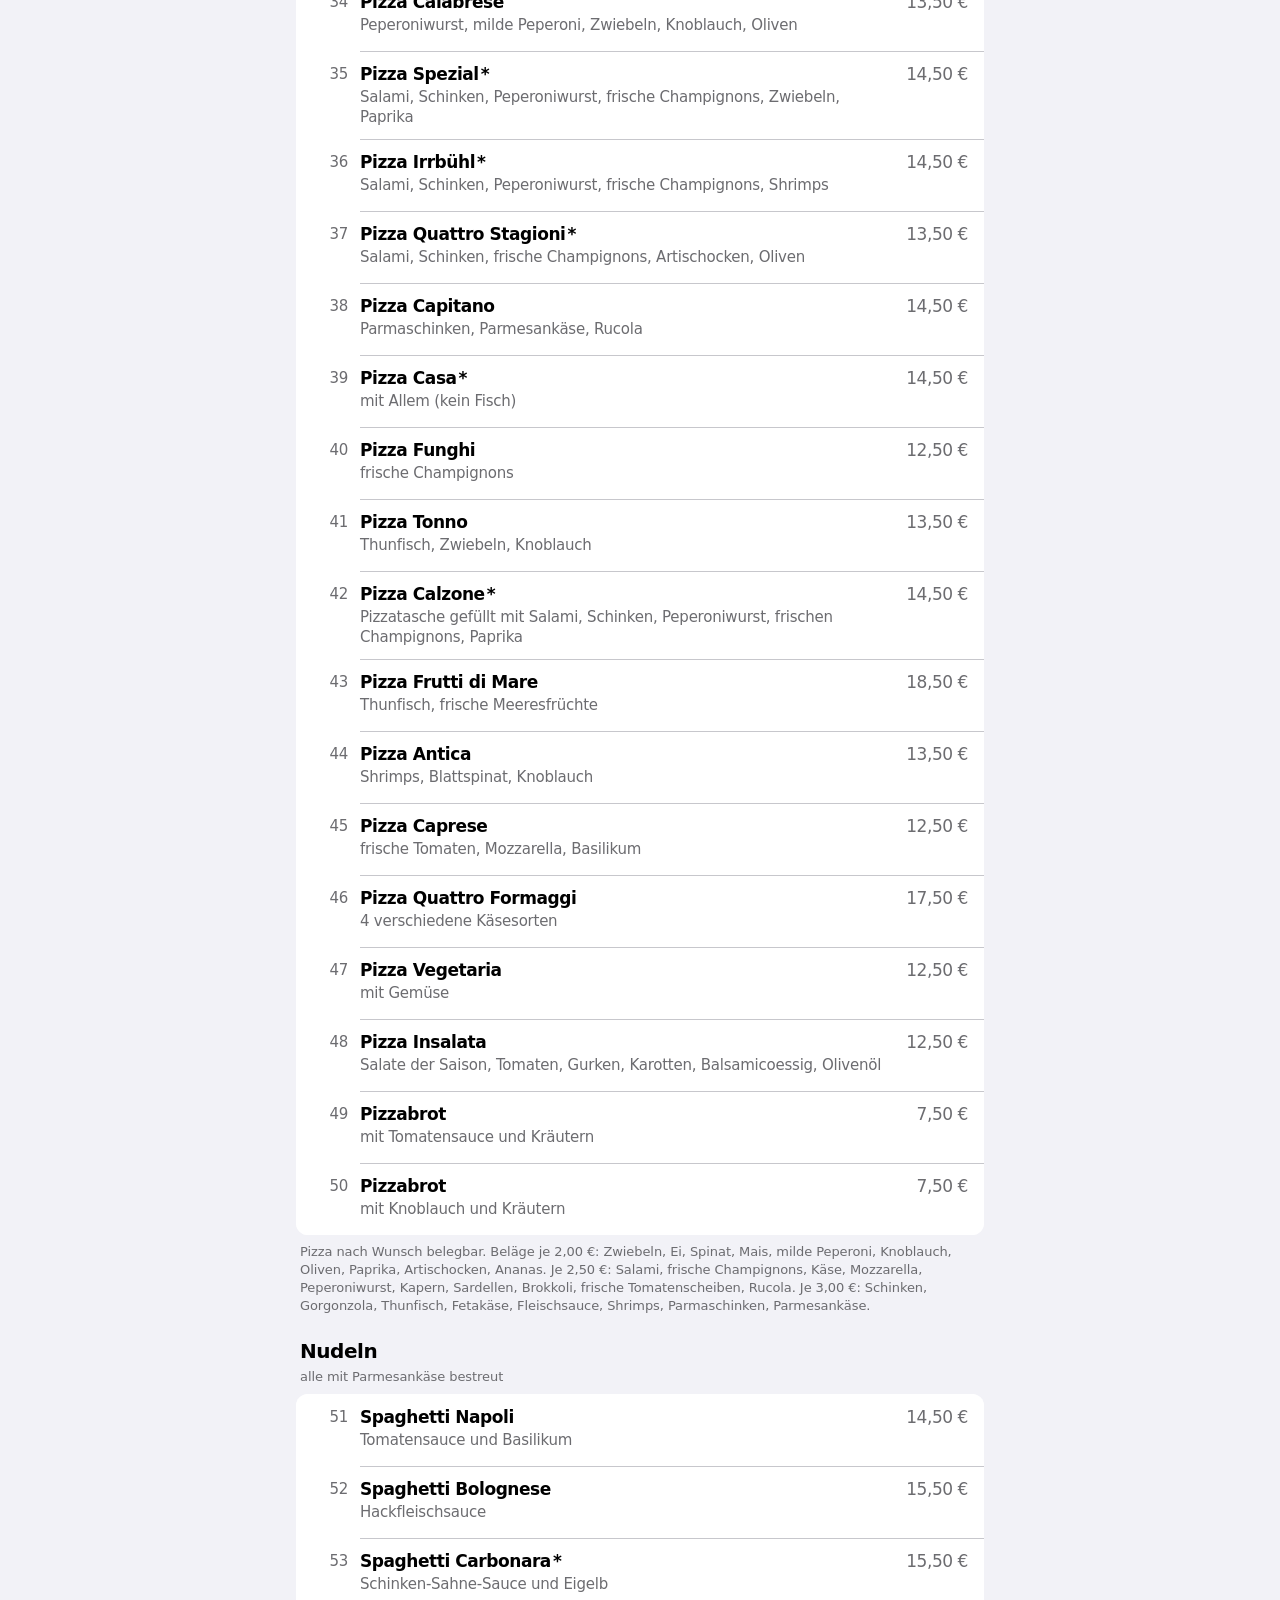
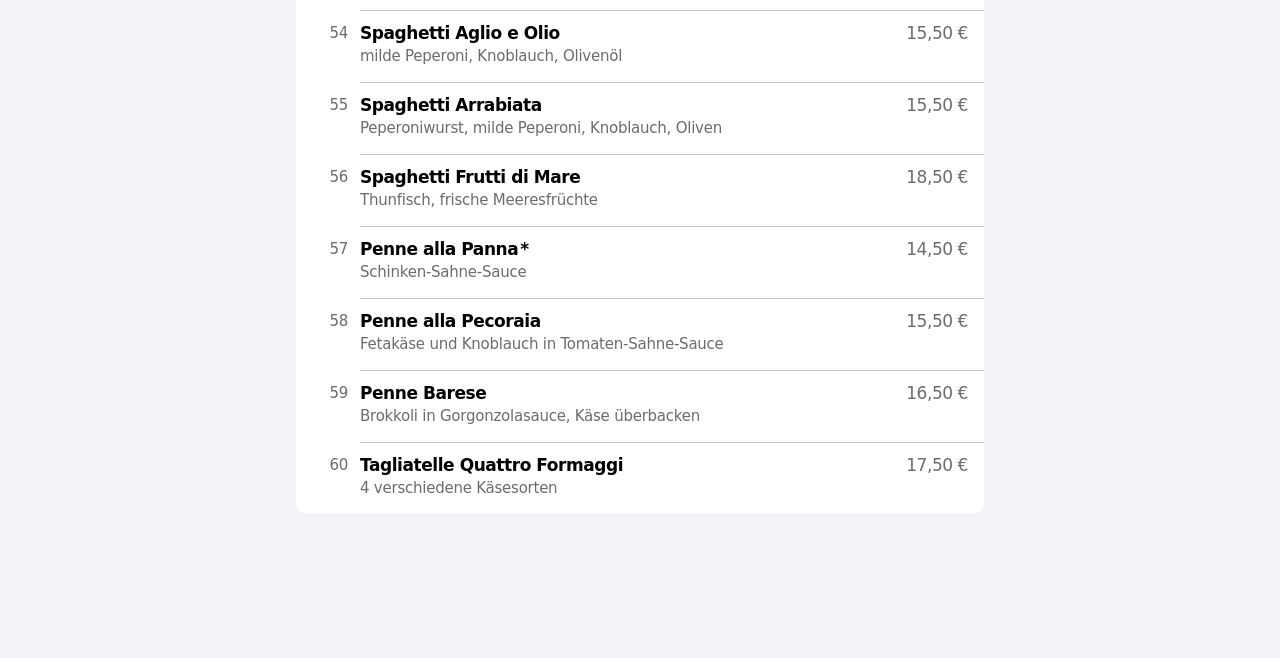
==== commit 8bfedf84: "Name ist Pflicht, übersichtliche Bestellübersicht Bestellseite: Pflichtfeld "Dein Name" (wird gemerk" ====
--- a/index.html
+++ b/index.html
@@ -8,7 +8,7 @@
   <meta name="theme-color" content="#000000" media="(prefers-color-scheme: dark)">
   <title>Bestellung – Zum Irrbühl</title>
   <link rel="icon" href="data:image/svg+xml,<svg xmlns='http://www.w3.org/2000/svg' viewBox='0 0 100 100'><text y='.9em' font-size='90'>🍝</text></svg>">
-  <link rel="stylesheet" href="css/style.css?v=20261107e">
+  <link rel="stylesheet" href="css/style.css?v=20261107f">
 </head>
 <body class="loading">
   <header class="navbar">
@@ -34,9 +34,16 @@
 
     <form id="survey" novalidate>
       <h1 data-i18n="question">Was möchtest du essen?</h1>
-      <p class="subhead" data-i18n="intro">Wähle ein Gericht aus und tippe auf „Bestellen“.</p>
+      <p class="subhead" data-i18n="intro">Name eintragen, Gericht auswählen und auf „Bestellen“ tippen.</p>
 
       <section class="section">
+        <ul class="group">
+          <li class="row field-row" id="name-row">
+            <label for="voter-name" data-i18n="nameLabel">Dein Name</label>
+            <input id="voter-name" type="text" maxlength="40" autocomplete="given-name" required aria-required="true" data-i18n-placeholder="namePlaceholder">
+          </li>
+        </ul>
+        <p id="name-error" class="error" role="alert" data-i18n="nameRequired" hidden>Bitte gib deinen Namen ein.</p>
         <p class="footnote" data-i18n="hamNote">* = mit Vorderschinken</p>
       </section>
 
@@ -63,6 +70,7 @@
         <li class="row thanks-choice">
           <small data-i18n="thanksChoice">Du hast bestellt:</small>
           <strong id="thanks-choice"></strong>
+          <small id="thanks-name"></small>
         </li>
       </ul>
       <p class="subhead section" data-i18n="guten">Guten Appetit!</p>
@@ -70,7 +78,7 @@
     </section>
   </main>
 
-  <script src="js/common.js?v=20261107e"></script>
-  <script src="js/app.js?v=20261107e"></script>
+  <script src="js/common.js?v=20261107f"></script>
+  <script src="js/app.js?v=20261107f"></script>
 </body>
 </html>
--- a/css/style.css
+++ b/css/style.css
@@ -250,6 +250,20 @@
 }
 
 
+/* Formularzeile (Name, Pflicht) */
+.field-row { flex-wrap: wrap; }
+.field-row label { flex: 0 0 auto; font-weight: 600; }
+.field-row input {
+  flex: 1 1 8rem; min-width: 0; min-height: var(--tap-default);
+  margin: calc(-1 * var(--space-3)) 0;
+  border: 0; background: transparent; color: var(--color-label);
+  font: var(--text-body); text-align: right;
+}
+.field-row input::placeholder { color: var(--color-label-2); opacity: 1; }
+.field-row input:focus-visible { outline: none; }
+.field-row:focus-within { box-shadow: inset 0 0 0 2px var(--color-accent); border-radius: var(--radius-group); }
+.field-row.invalid { box-shadow: inset 0 0 0 2px var(--color-danger); border-radius: var(--radius-group); }
+
 /* ========================= Gerichte ========================= */
 .dish-list { --row-inset: calc(var(--space-4) + var(--nr-col) + var(--space-3)); }
 .dish-list input[type="radio"] { position: absolute; opacity: 0; pointer-events: none; }
@@ -330,54 +344,46 @@
 .thanks-choice { flex-direction: column; align-items: flex-start; gap: 0.125rem; }
 .thanks-choice small { font: var(--text-footnote); color: var(--color-label-2); }
 .thanks-choice strong { font: var(--text-headline); }
+.thanks-choice small:last-child { font: var(--text-subhead); color: var(--color-label-2); }
 @keyframes fade-in { from { opacity: 0; } to { opacity: 1; } }
 
-/* ========================= Ergebnisse ========================= */
-.switch-row { justify-content: space-between; cursor: pointer; }
-.switch {
-  position: relative; flex: 0 0 auto;
-  width: 51px; height: 31px;  /* TODO: prüfen – iOS-Switch-Maße nicht HIG-belegt */
-  -webkit-appearance: none; appearance: none; margin: 0;
-  border-radius: var(--radius-capsule); background: var(--color-fill);
-  border: 1px solid var(--color-separator); cursor: pointer;
-}
-.switch::after {
-  content: ""; position: absolute; top: 2px; left: 2px;
-  width: 25px; height: 25px; border-radius: 50%;
-  background: var(--color-knob); box-shadow: 0 1px 3px rgb(0 0 0 / 0.3);
-  transition: transform var(--dur-ease) var(--ease-default);
-}
-.switch:checked { background: var(--color-success); border-color: var(--color-success); }
-.switch:checked::after { transform: translateX(20px); }
-
-.results-actions { display: flex; justify-content: flex-end; margin-top: var(--space-pad-bezel); }
-
-.results-list { --row-inset: calc(var(--space-4) + var(--nr-col) + var(--space-3)); }
-.result { flex-wrap: wrap; row-gap: var(--space-2); }
-.result.zero .result-name, .result.zero .result-count { color: var(--color-label-2); }
+/* ========================= Bestellübersicht ========================= */
+.results-toolbar { display: flex; align-items: center; gap: var(--space-pad-bezel); }
+
+/* Segmented Control (iOS-Stil) */
+.segmented {
+  flex: 1; display: flex; padding: 2px; gap: 2px;
+  background: var(--color-fill); border-radius: var(--radius-field);
+}
+.segmented button {
+  flex: 1; min-height: calc(var(--tap-default) - 4px);
+  border: 0; border-radius: calc(var(--radius-field) - 2px); /* konzentrisch: außen − Padding */
+  background: transparent; color: var(--color-label);
+  font: var(--text-subhead); font-weight: 600; letter-spacing: var(--tracking-subhead);
+}
+.segmented button[aria-pressed="true"] { background: var(--color-surface); box-shadow: 0 1px 3px rgb(0 0 0 / 0.15); }
+.segmented button:active { opacity: 0.7; }
+
+.summary-list, .person .group { --row-inset: calc(var(--space-4) + var(--nr-col) + var(--space-3)); }
 .result-nr {
   flex: 0 0 var(--nr-col); text-align: right;
   font: var(--text-subhead); font-variant-numeric: tabular-nums; color: var(--color-label-2);
-}
-.result-name { flex: 1 1 8rem; min-width: 0; font: var(--text-headline); }
-.result-count { font: var(--text-title-3); font-variant-numeric: tabular-nums; }
-.result-bar, .order-list { flex: 1 0 calc(100% - var(--nr-col) - var(--space-3)); margin-left: calc(var(--nr-col) + var(--space-3)); }
-.result-bar {
-  height: 0.375rem; border-radius: var(--radius-capsule);
-  background: var(--color-fill); overflow: hidden;
-}
-.result-bar span { display: block; height: 100%; background: var(--color-label-2); border-radius: inherit; } /* neutral: Akzent bleibt „interaktiv“ */
-
-/* Einzelne Bestellungen mit Löschen-Knopf */
-.order-list { list-style: none; padding: 0; margin-top: 0; margin-bottom: calc(-1 * var(--space-2)); }
-.order {
-  display: flex; align-items: center; justify-content: space-between; gap: var(--space-3);
-  min-height: var(--tap-default);
-  border-top: 1px solid var(--color-separator);
-}
-.order-who { font: var(--text-body); letter-spacing: var(--tracking-body); min-width: 0; overflow-wrap: anywhere; }
-.order-time { color: var(--color-label-2); }
-.order-time { font: var(--text-footnote); letter-spacing: var(--tracking-footnote); margin-left: var(--space-1); }
+  padding-top: 0.0625rem;
+}
+.result-name { font: var(--text-headline); letter-spacing: var(--tracking-body); }
+.result-count { font: var(--text-title-3); font-variant-numeric: tabular-nums; white-space: nowrap; }
+.summary { align-items: flex-start; }
+.summary-main { flex: 1 1 8rem; min-width: 0; display: flex; flex-direction: column; gap: 0.125rem; }
+.summary-names { font: var(--text-subhead); letter-spacing: var(--tracking-subhead); color: var(--color-label-2); overflow-wrap: anywhere; }
+.times { font-weight: 600; color: var(--color-label); }
+.order-time { font: var(--text-footnote); letter-spacing: var(--tracking-footnote); color: var(--color-label-2); }
+
+.person { margin-top: var(--space-6); }
+.person:first-child { margin-top: 0; }
+.person-header { display: flex; justify-content: space-between; align-items: baseline; gap: var(--space-3); flex-wrap: wrap; }
+.person-count { font: var(--text-footnote); letter-spacing: var(--tracking-footnote); color: var(--color-label-2); }
+.person-order .btn-delete { margin-right: calc(-1 * var(--space-3)); }
+
 .btn-delete {
   flex: 0 0 auto; width: var(--tap-default); height: var(--tap-default);
   margin-right: calc(-1 * var(--space-3));
@@ -401,5 +407,4 @@
 /* ========================= Reduce Motion ========================= */
 @media (prefers-reduced-motion: reduce) {
   *, *::before, *::after { animation-iteration-count: 1 !important; scroll-behavior: auto !important; }
-  .switch::after { transition: none; }   /* keine Bewegung, nur Zustandswechsel */
-}
+}
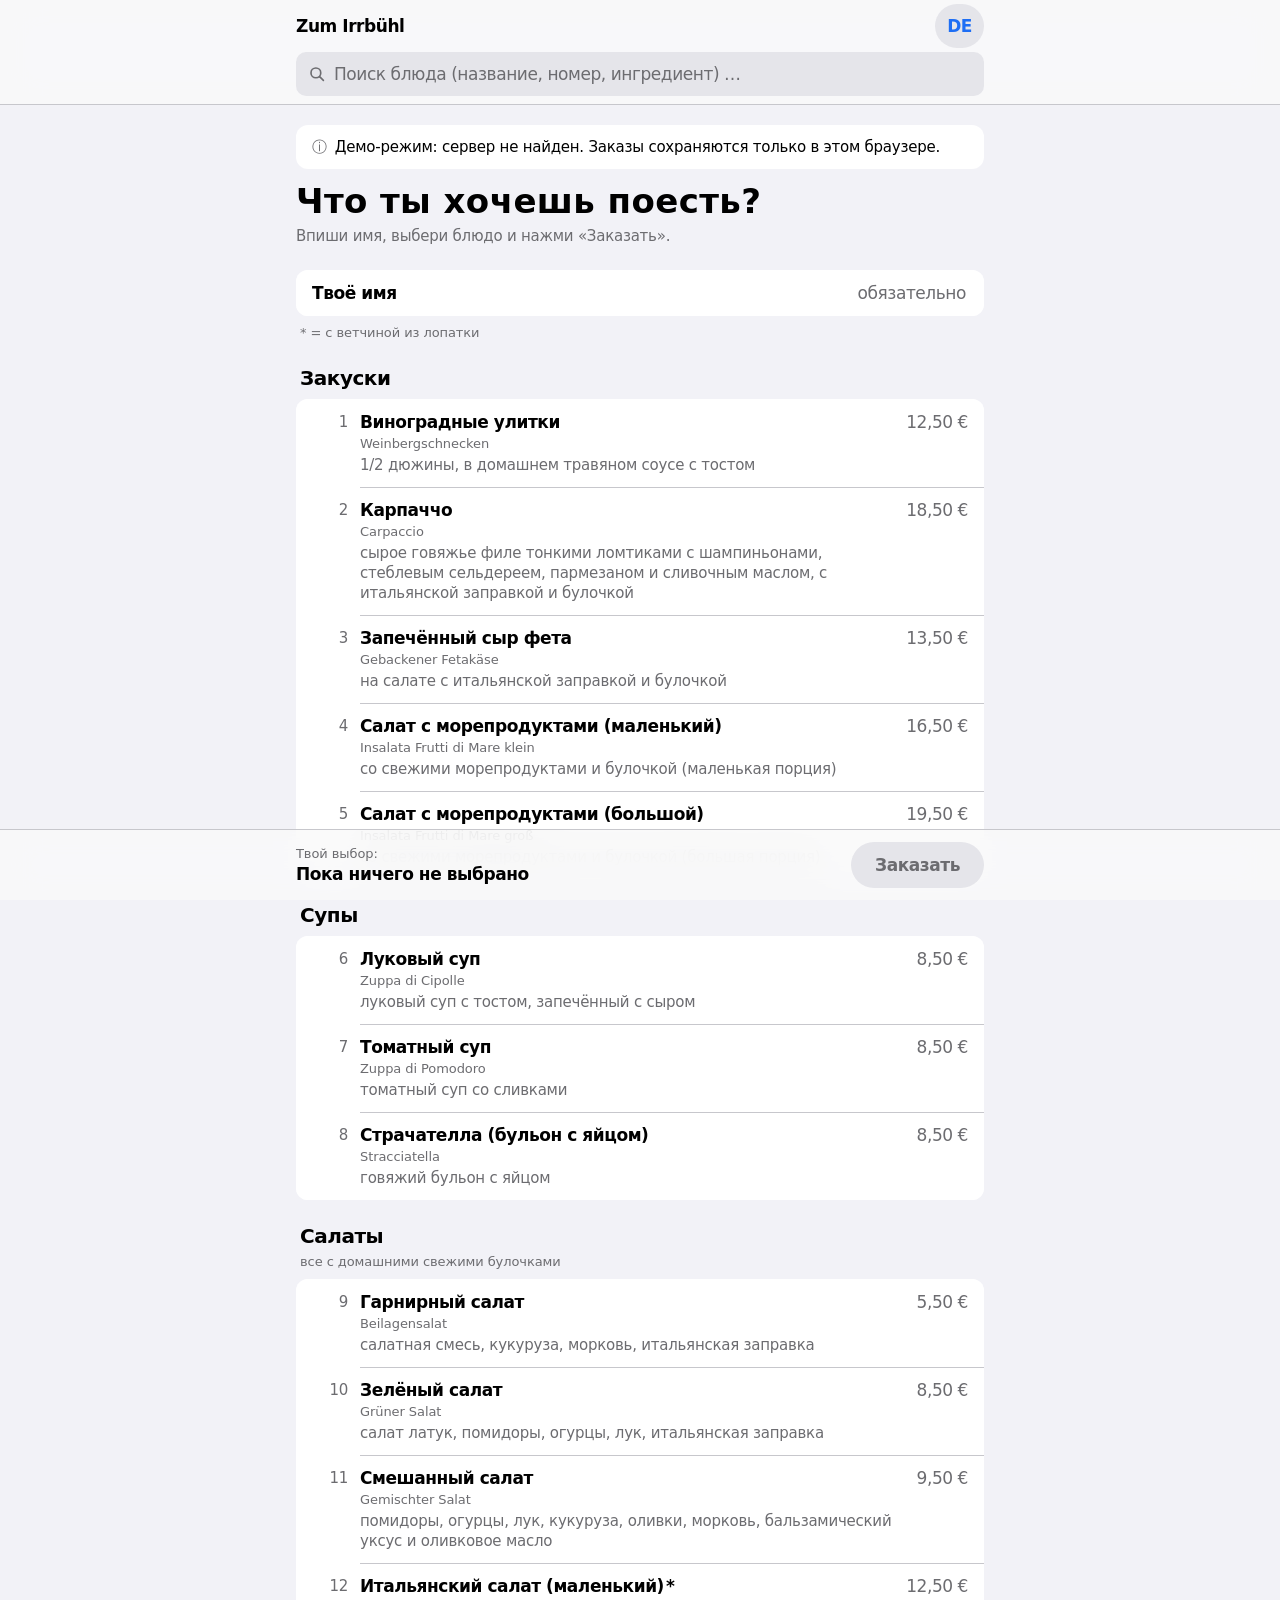
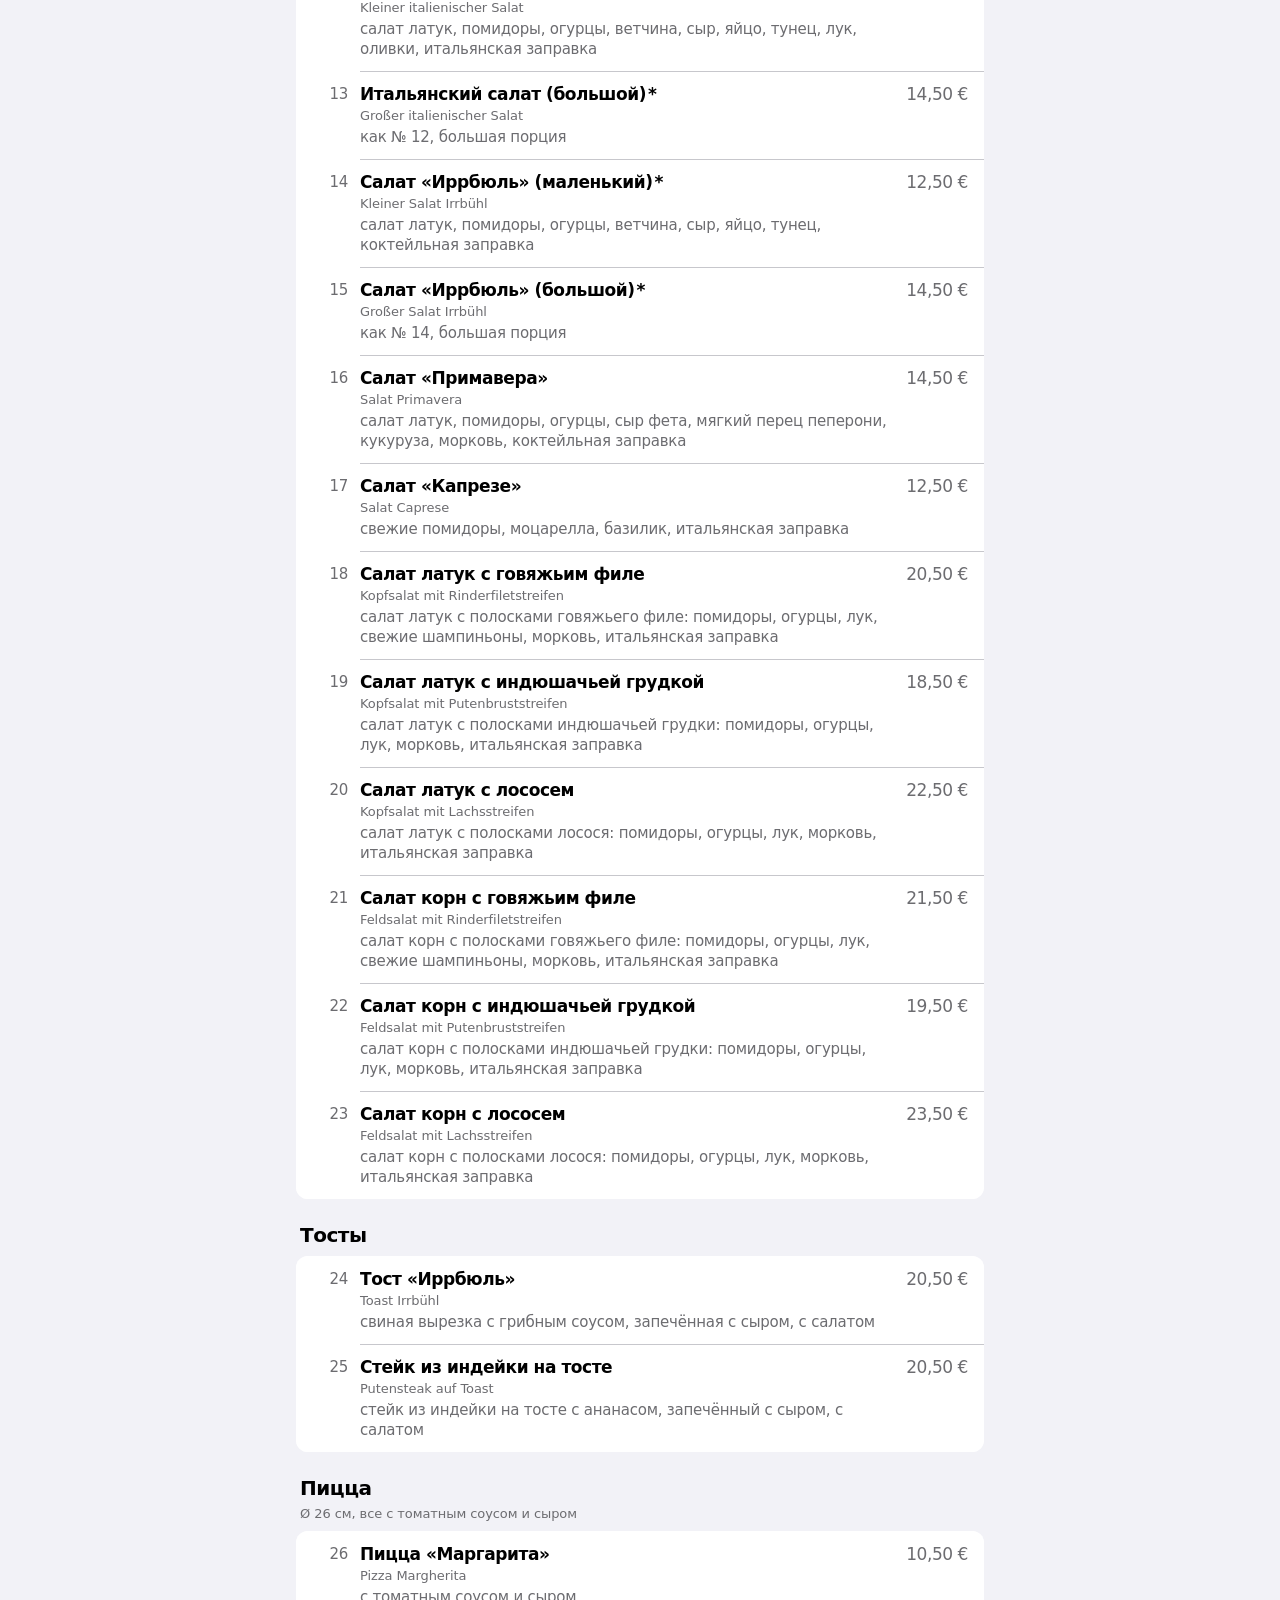
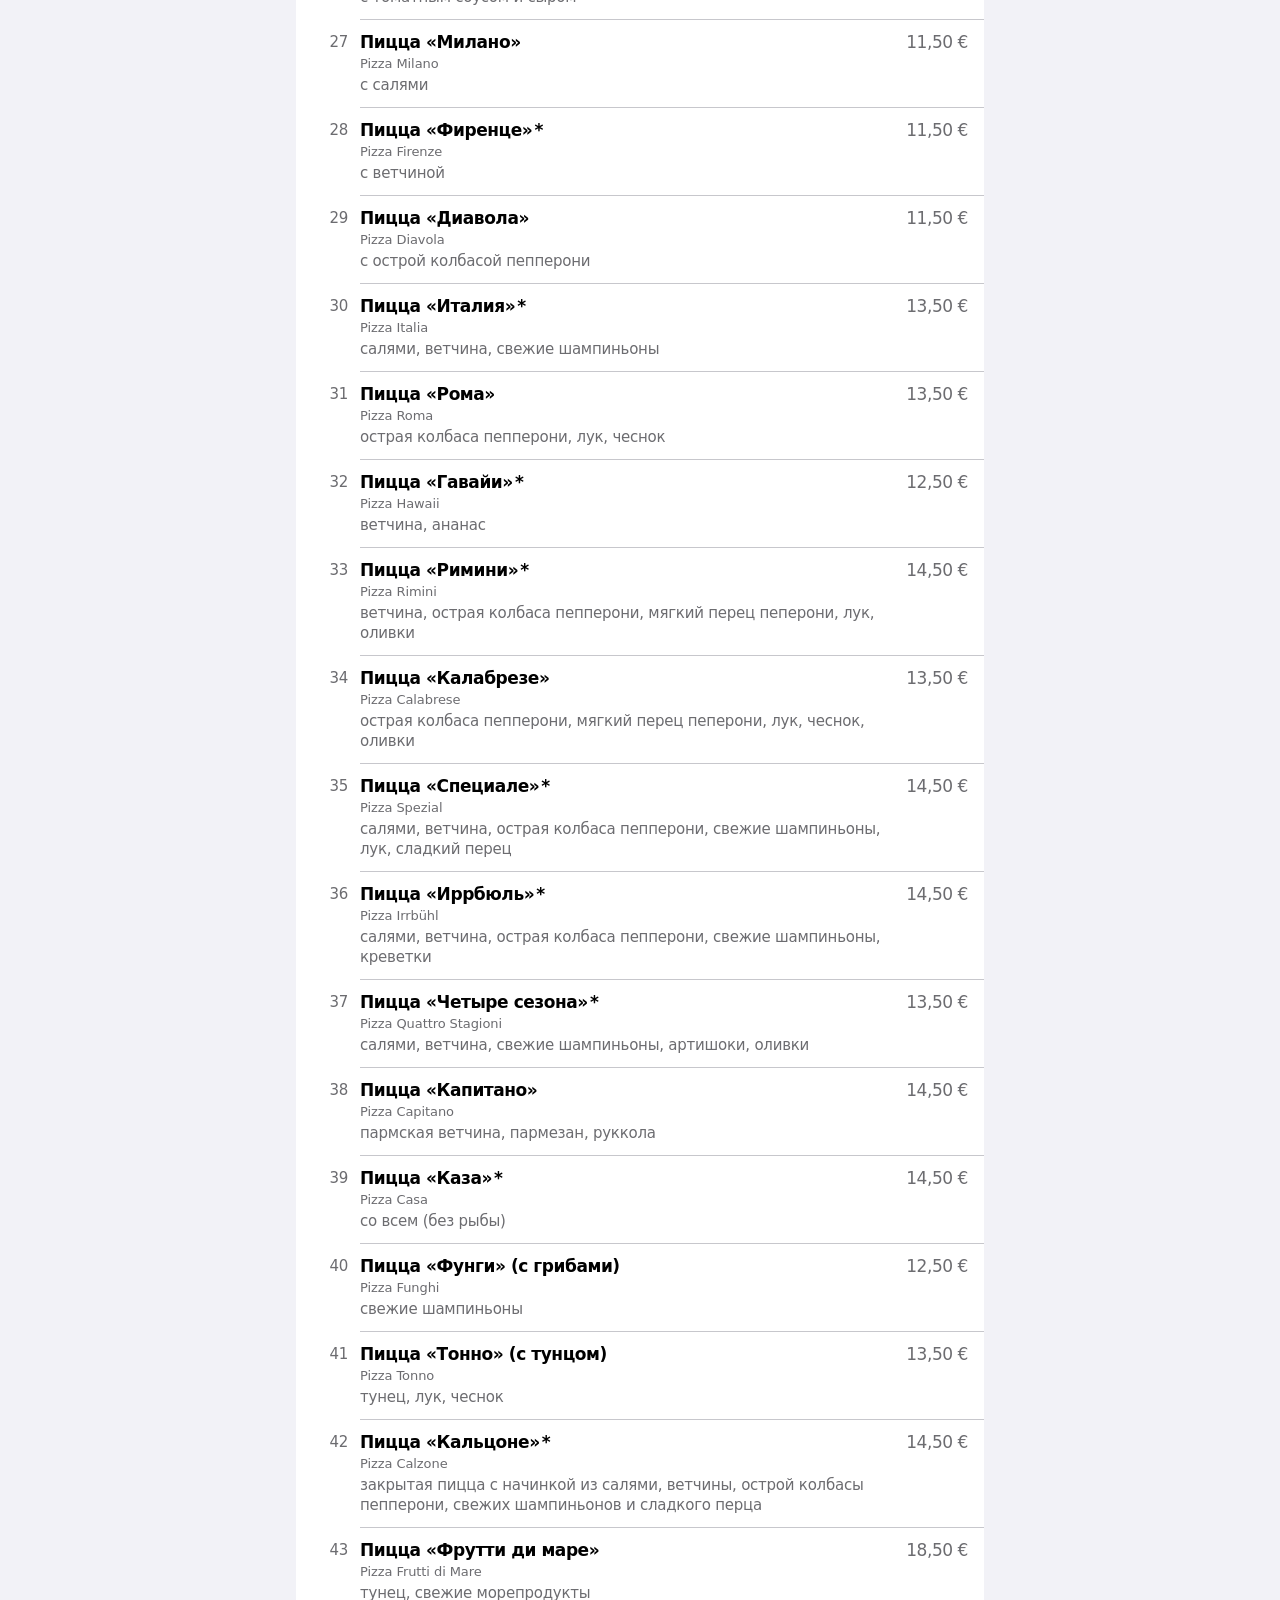
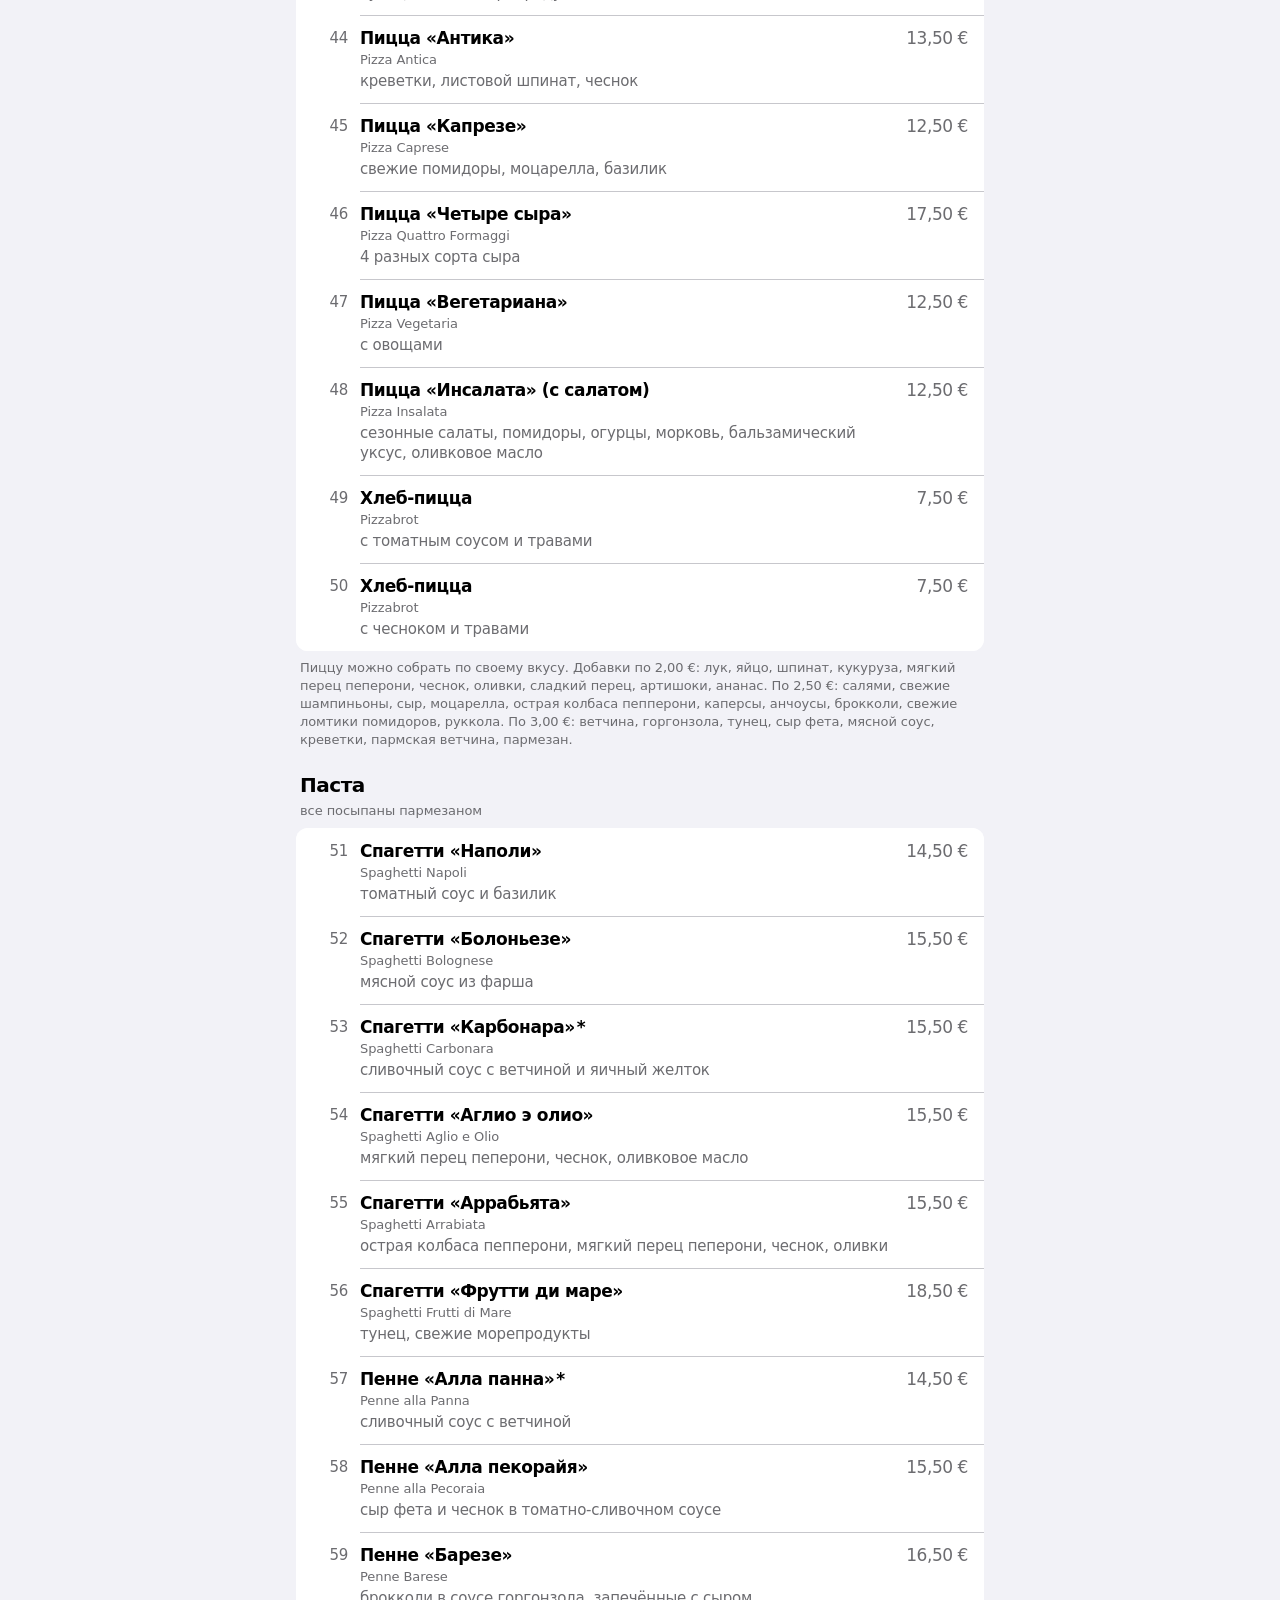
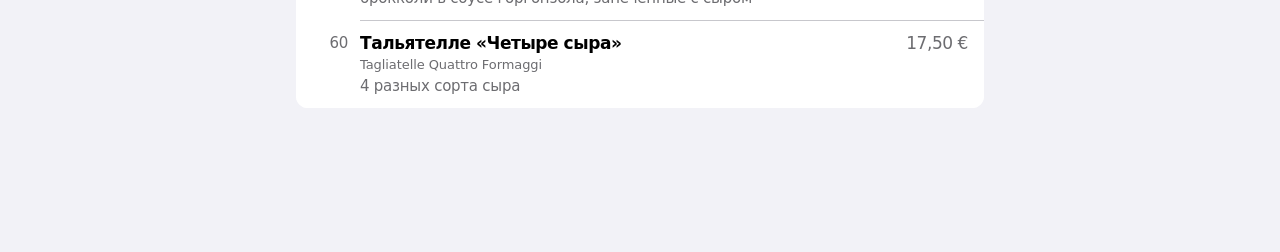
==== commit d60e97fd: "Russisch als Standardsprache Ohne gespeicherte Wahl startet die Seite auf Russisch; der Knopf oben r" ====
--- a/index.html
+++ b/index.html
@@ -1,5 +1,5 @@
 <!doctype html>
-<html lang="de">
+<html lang="ru">
 <head>
   <meta charset="utf-8">
   <meta name="viewport" content="width=device-width, initial-scale=1, viewport-fit=cover">
@@ -8,14 +8,14 @@
   <meta name="theme-color" content="#000000" media="(prefers-color-scheme: dark)">
   <title>Bestellung – Zum Irrbühl</title>
   <link rel="icon" href="data:image/svg+xml,<svg xmlns='http://www.w3.org/2000/svg' viewBox='0 0 100 100'><text y='.9em' font-size='90'>🍝</text></svg>">
-  <link rel="stylesheet" href="css/style.css?v=20261107f">
+  <link rel="stylesheet" href="css/style.css?v=20261107g">
 </head>
 <body class="loading">
   <header class="navbar">
     <div class="navbar-inner">
       <span class="brand" data-i18n="restaurant">Zum Irrbühl</span>
       <div class="nav-actions">
-        <button type="button" id="lang-btn" class="nav-btn">RU</button>
+        <button type="button" id="lang-btn" class="nav-btn">DE</button>
       </div>
     </div>
     <div class="search-row" id="search-row">
@@ -78,7 +78,7 @@
     </section>
   </main>
 
-  <script src="js/common.js?v=20261107f"></script>
-  <script src="js/app.js?v=20261107f"></script>
+  <script src="js/common.js?v=20261107g"></script>
+  <script src="js/app.js?v=20261107g"></script>
 </body>
 </html>
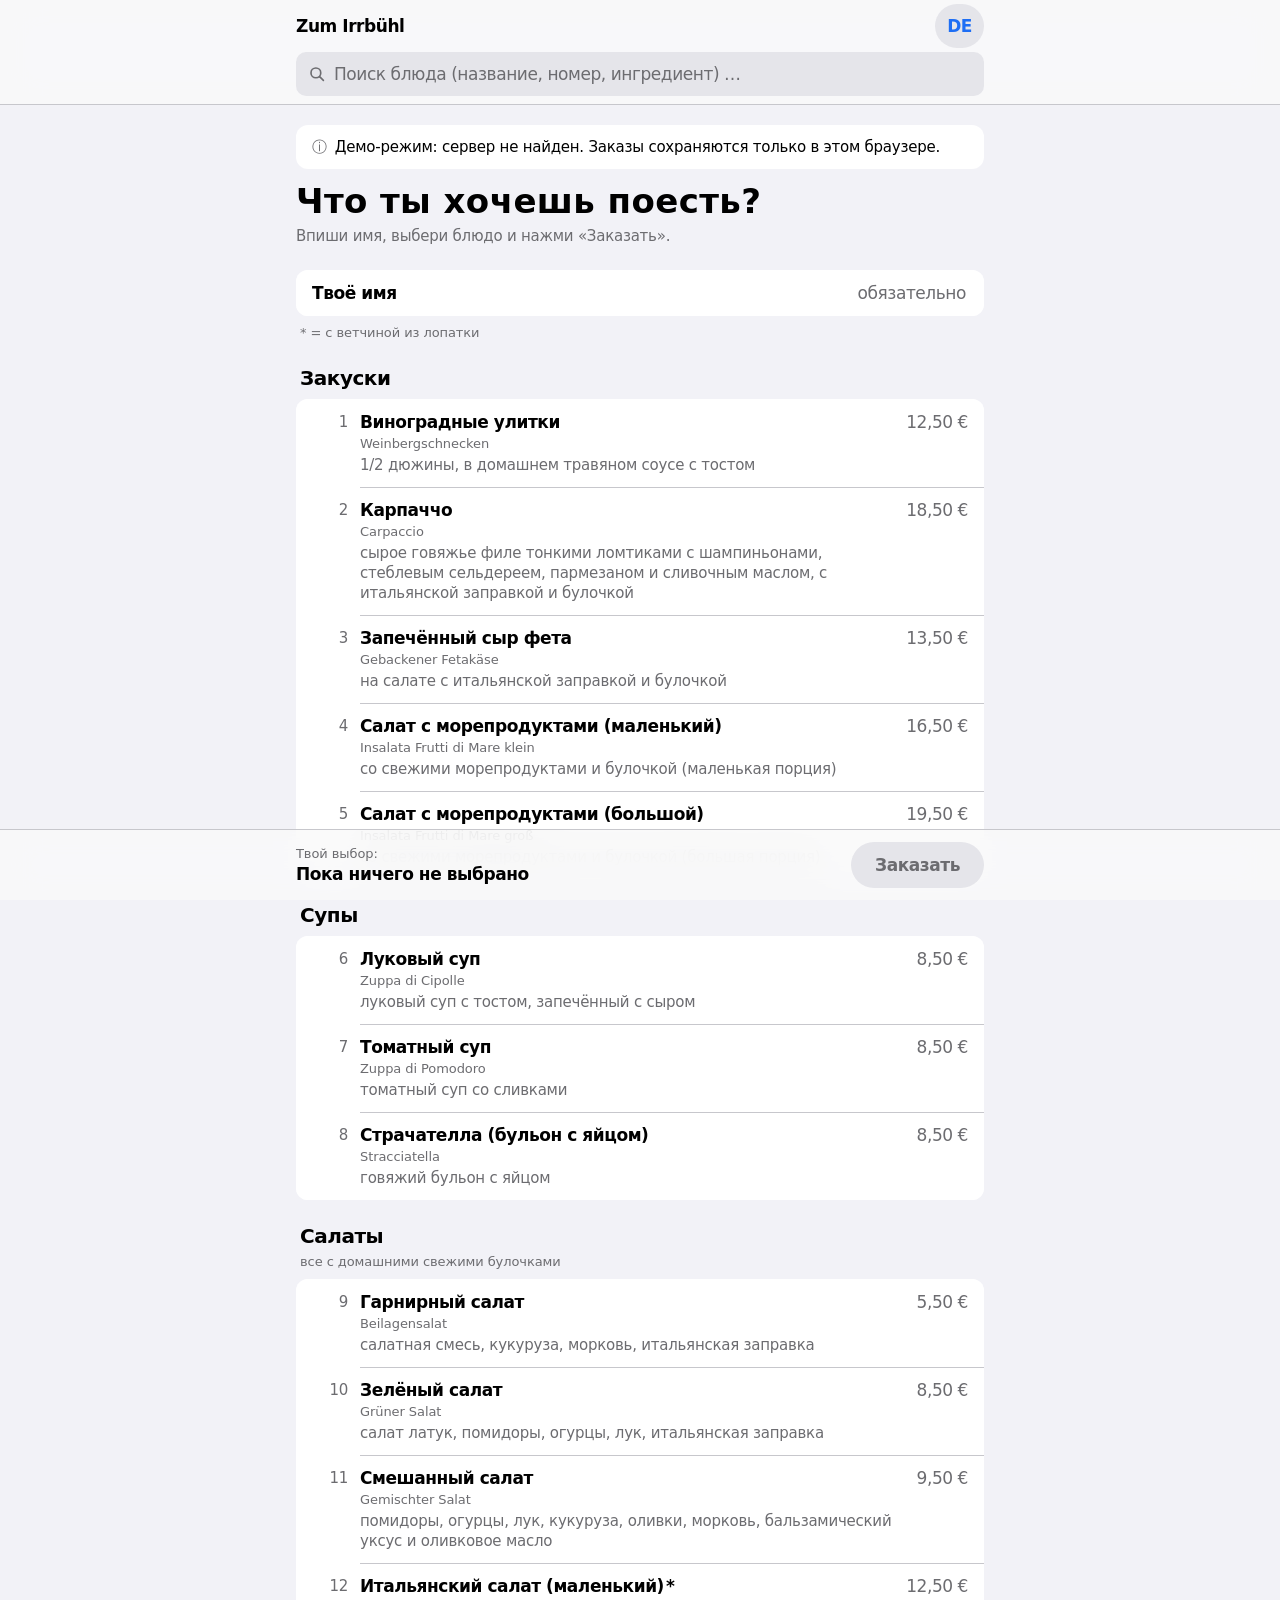
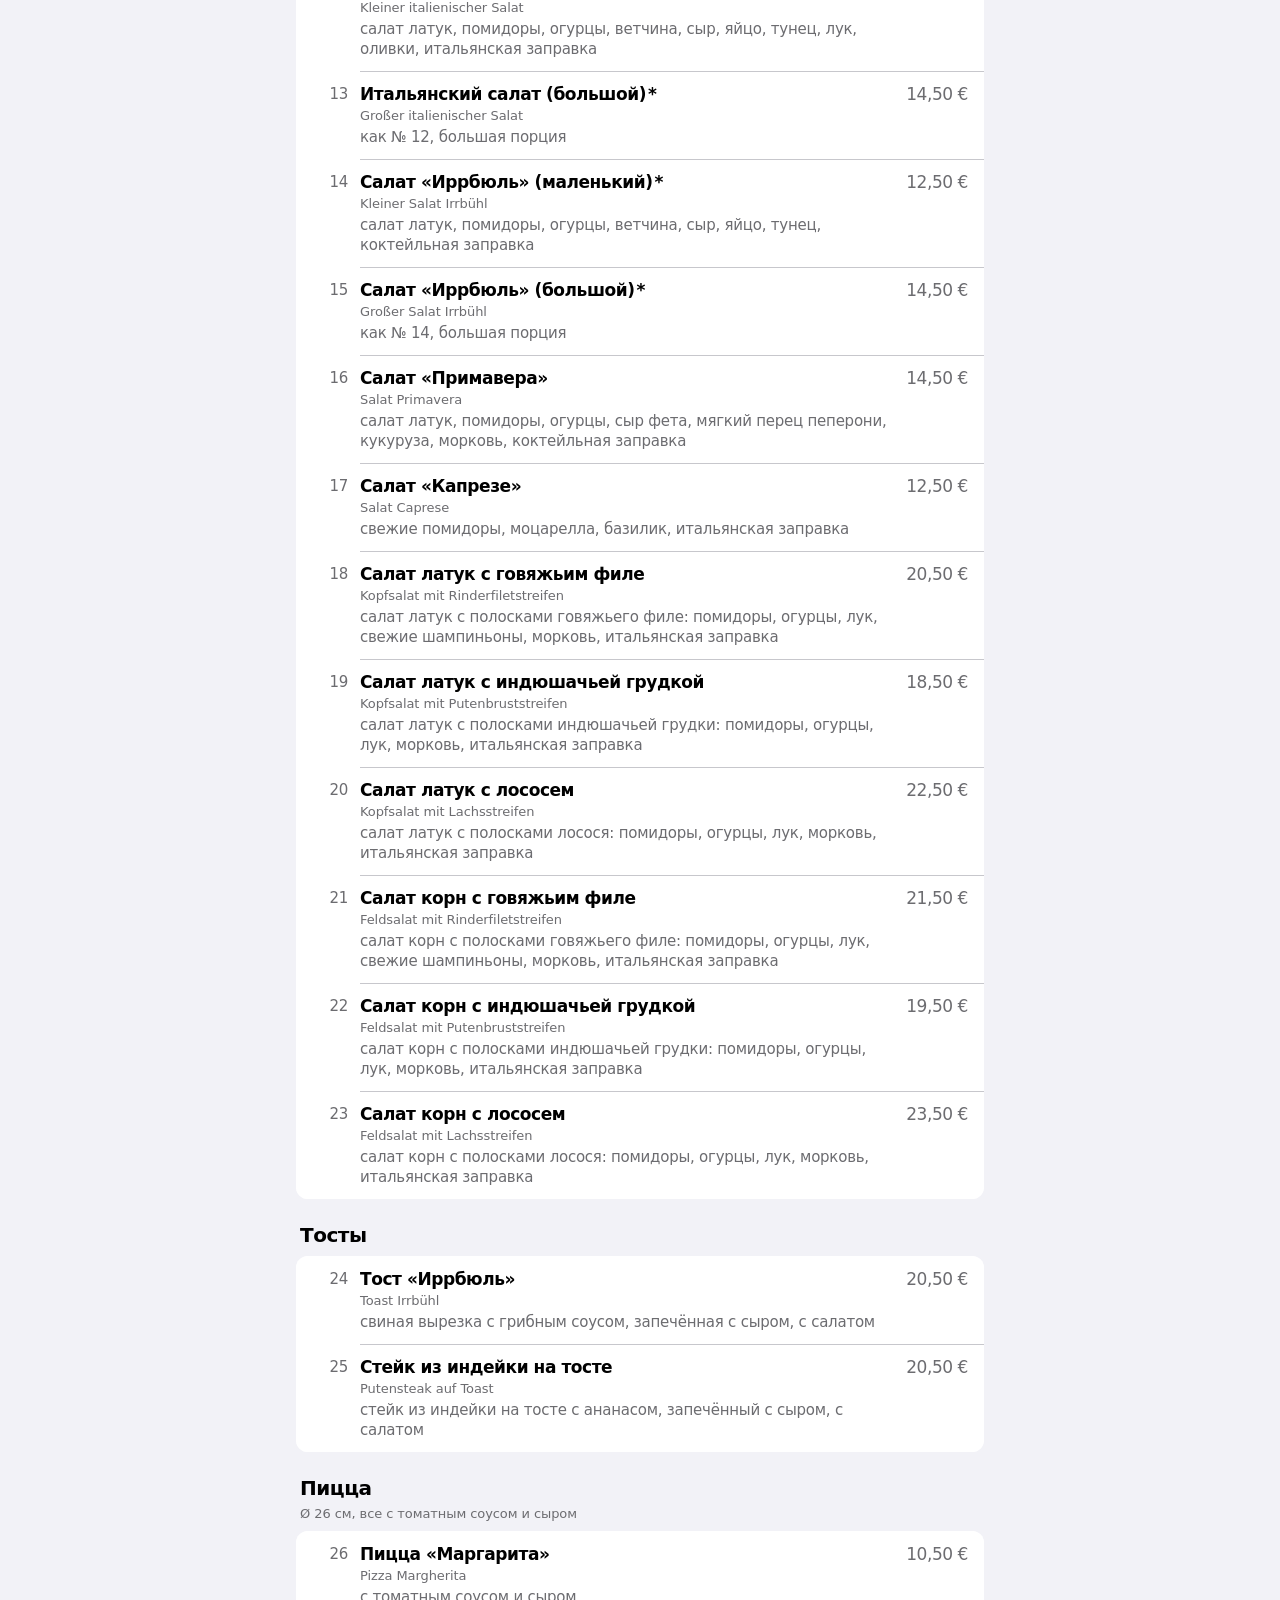
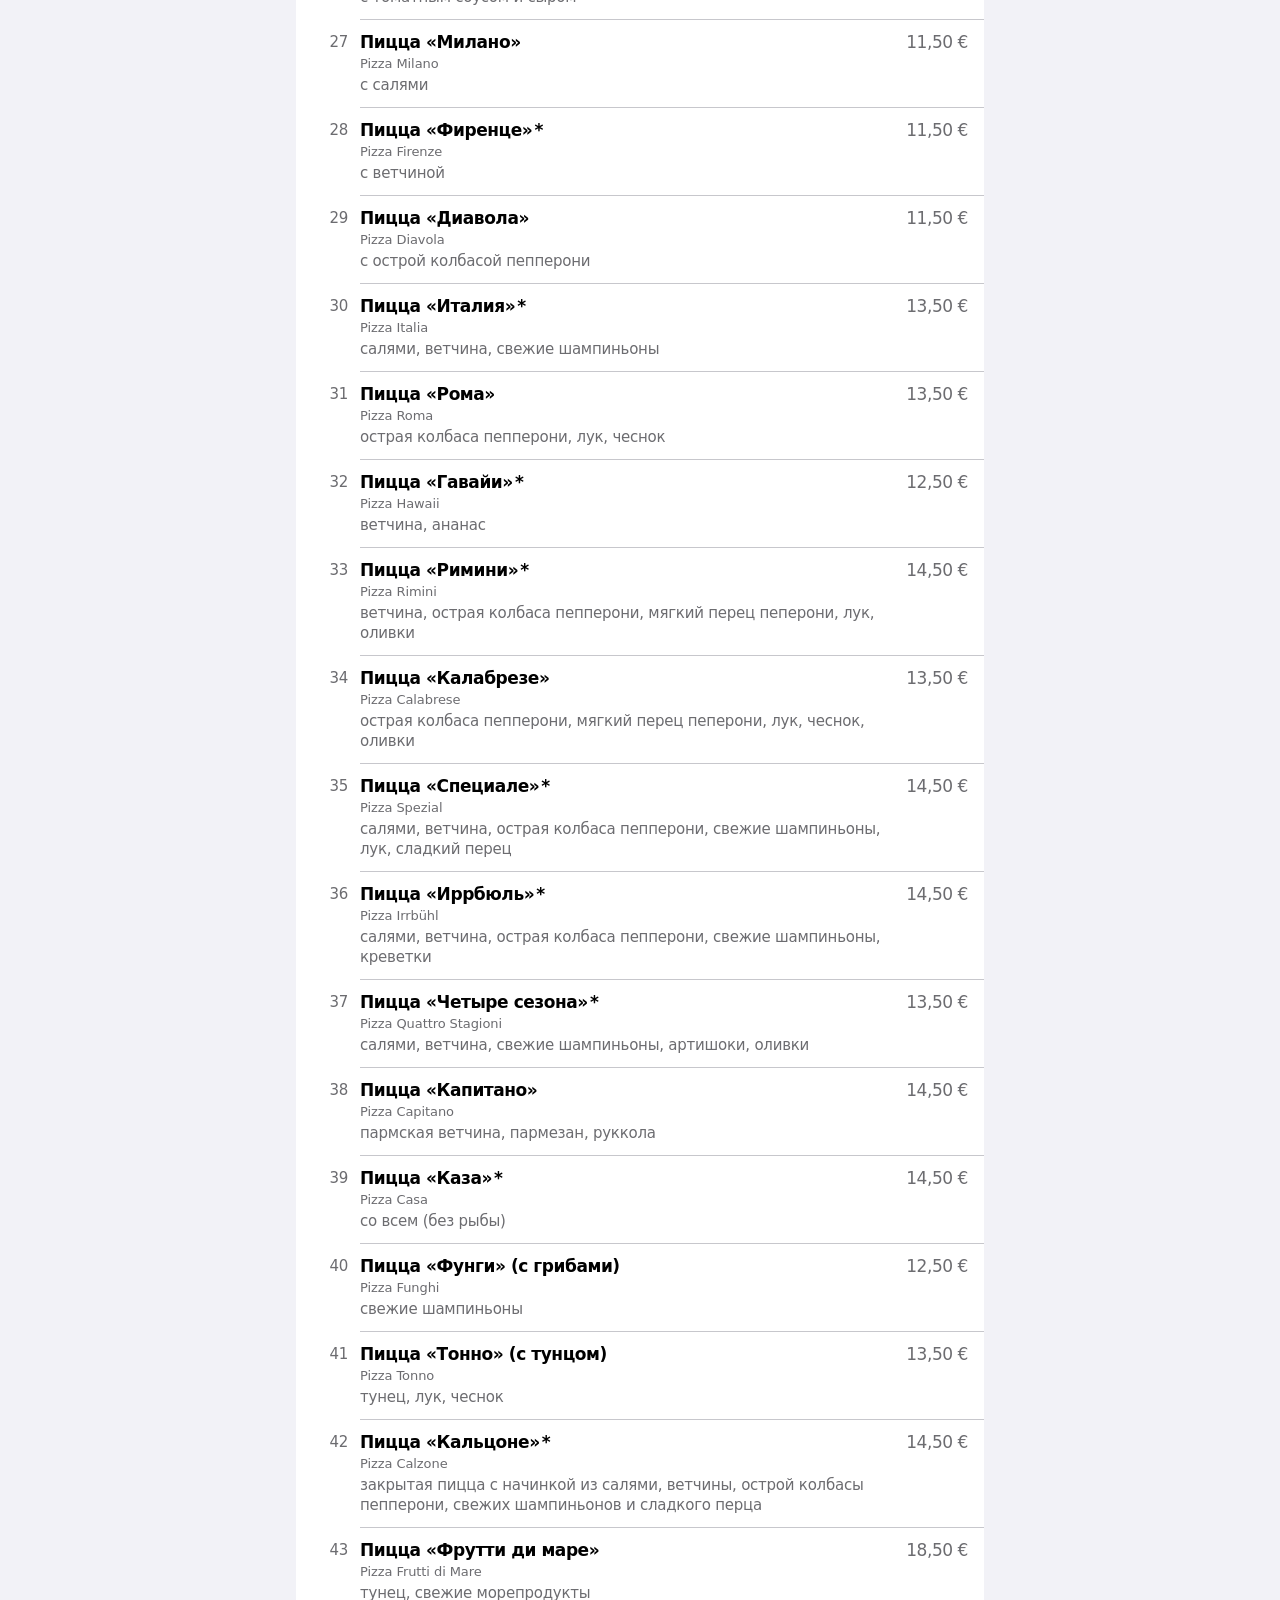
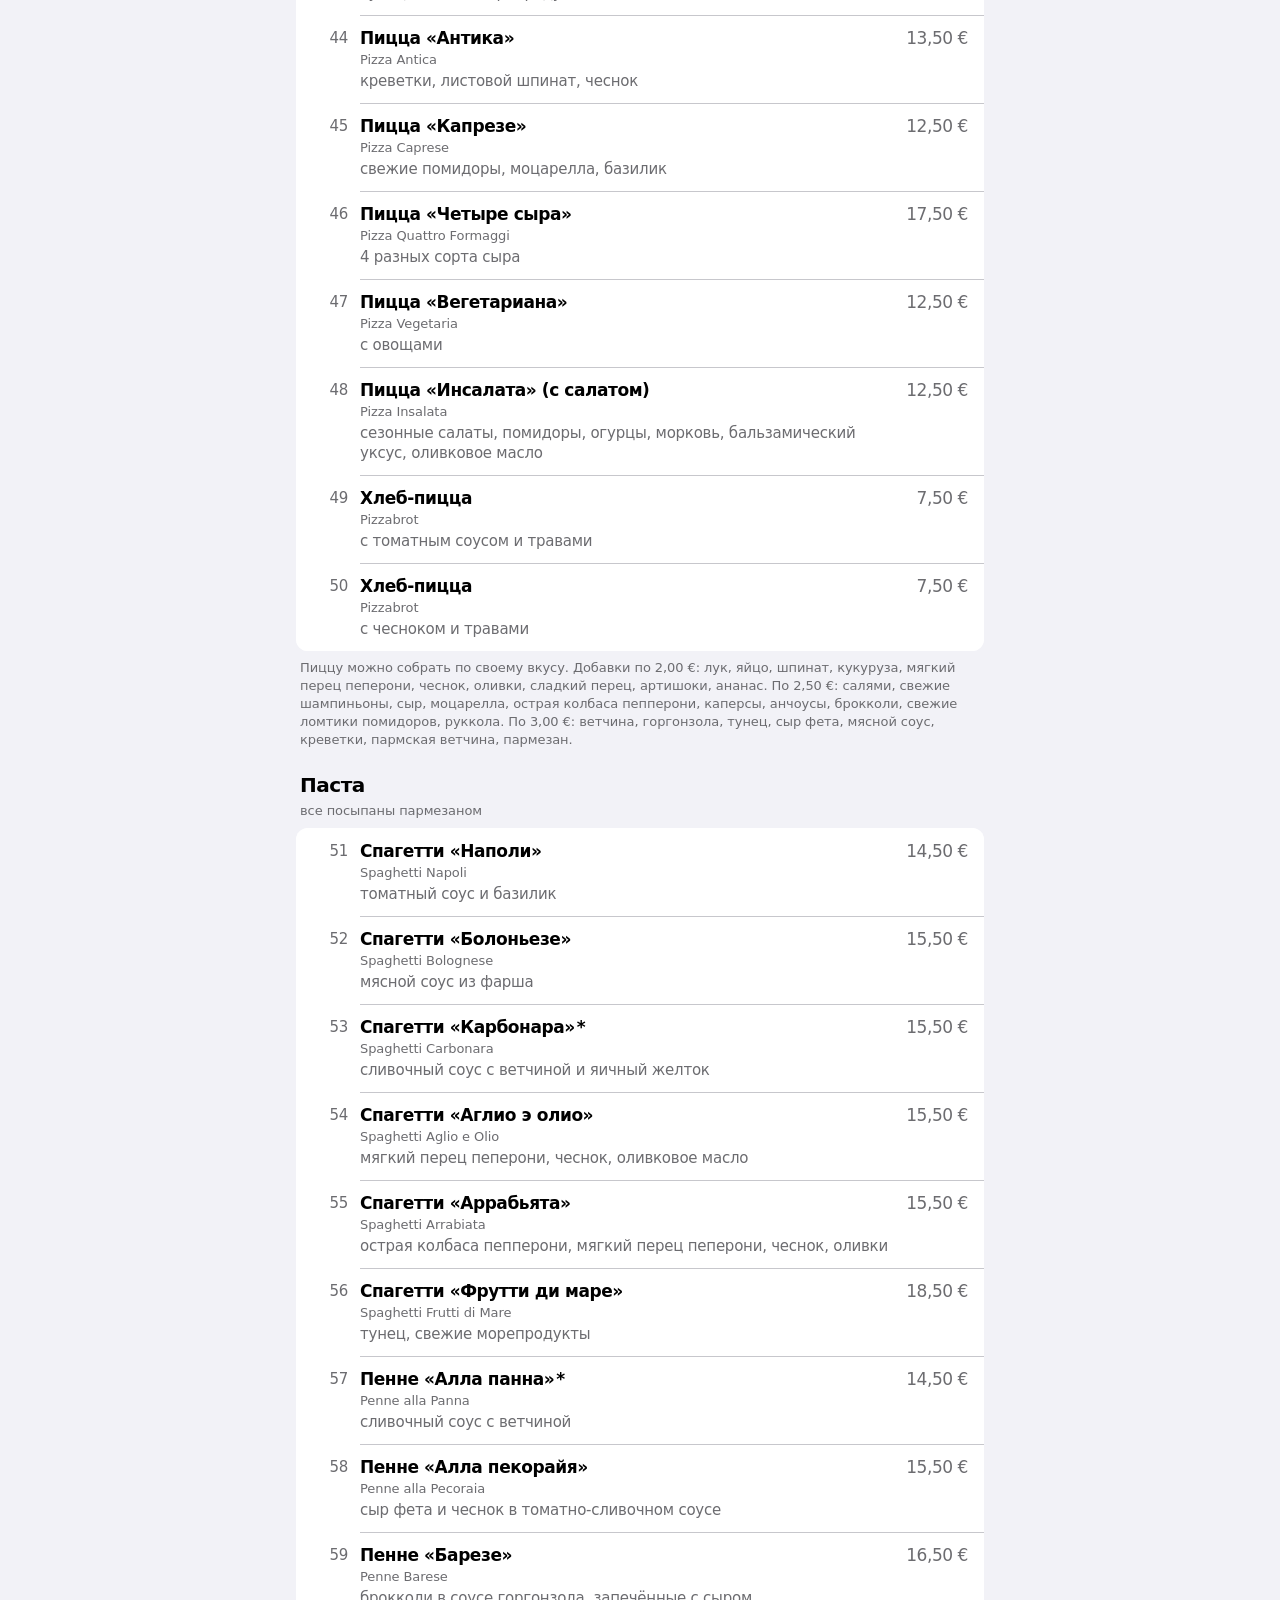
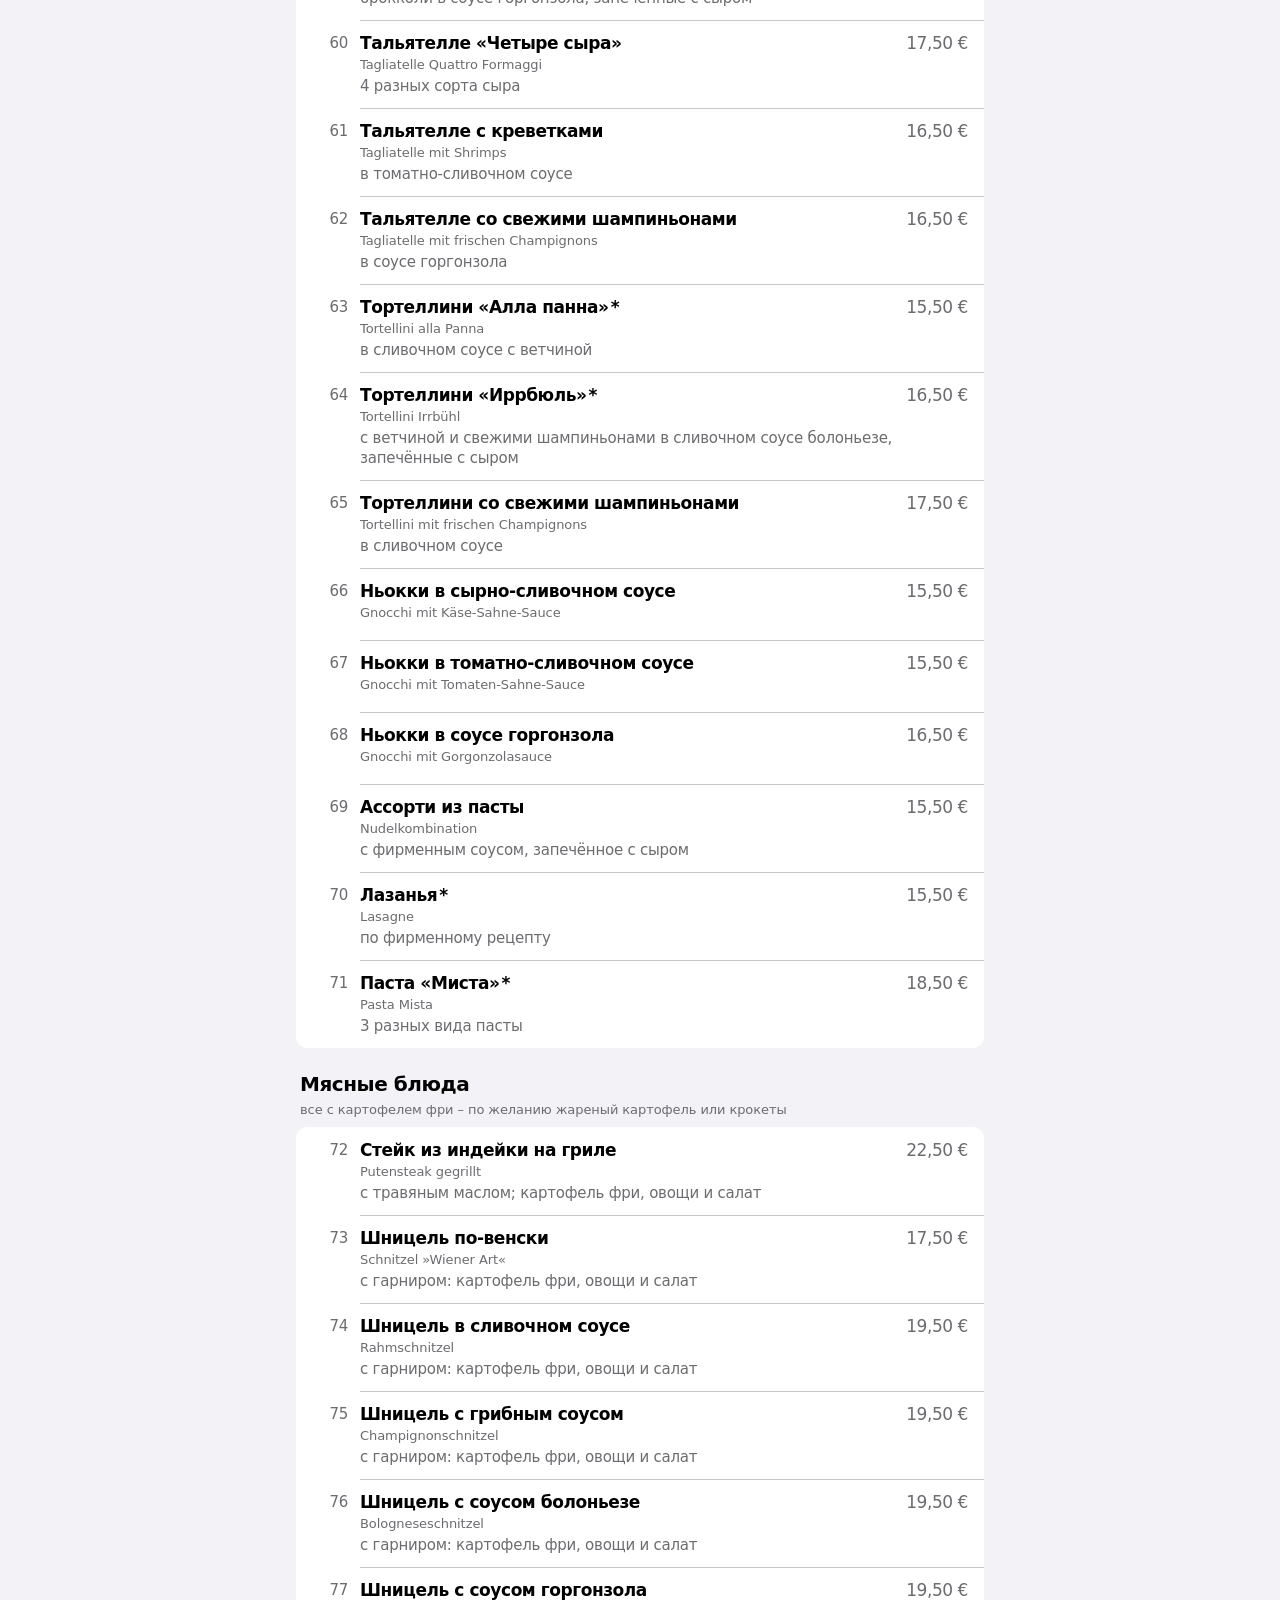
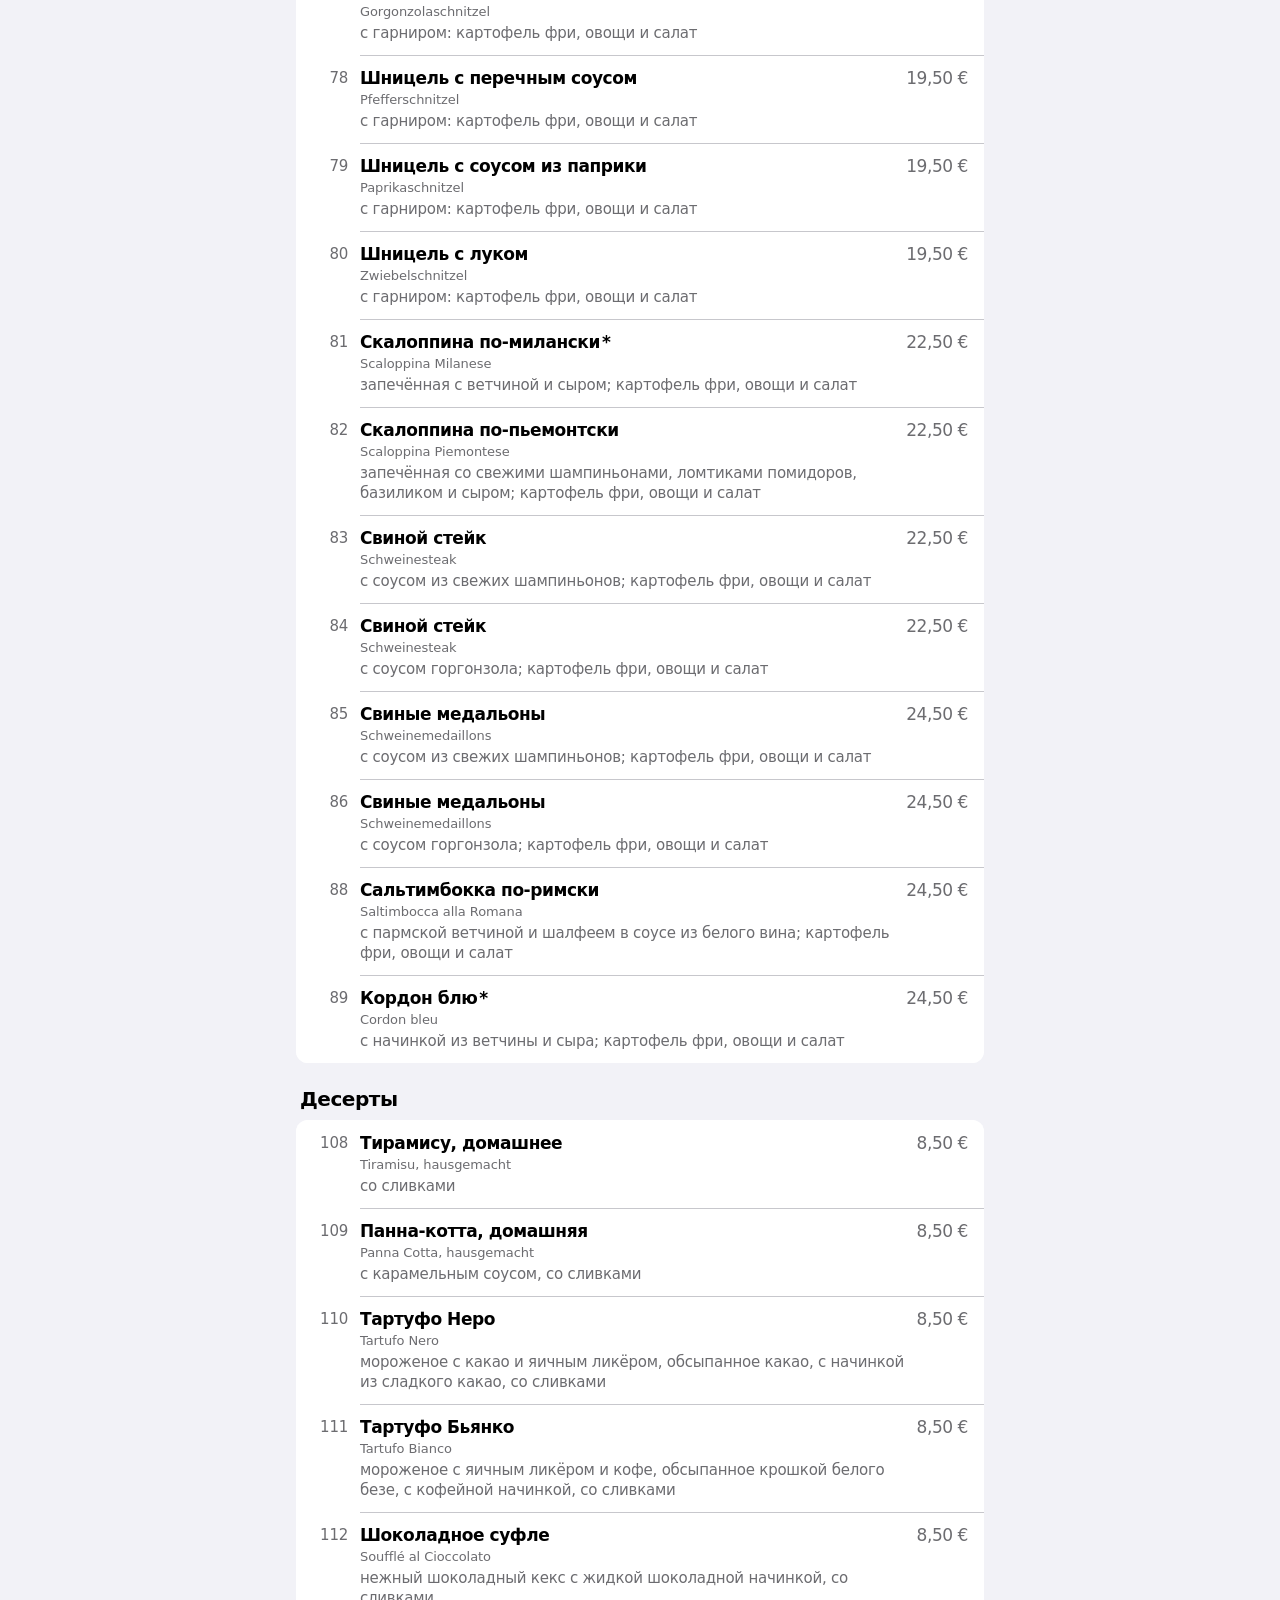
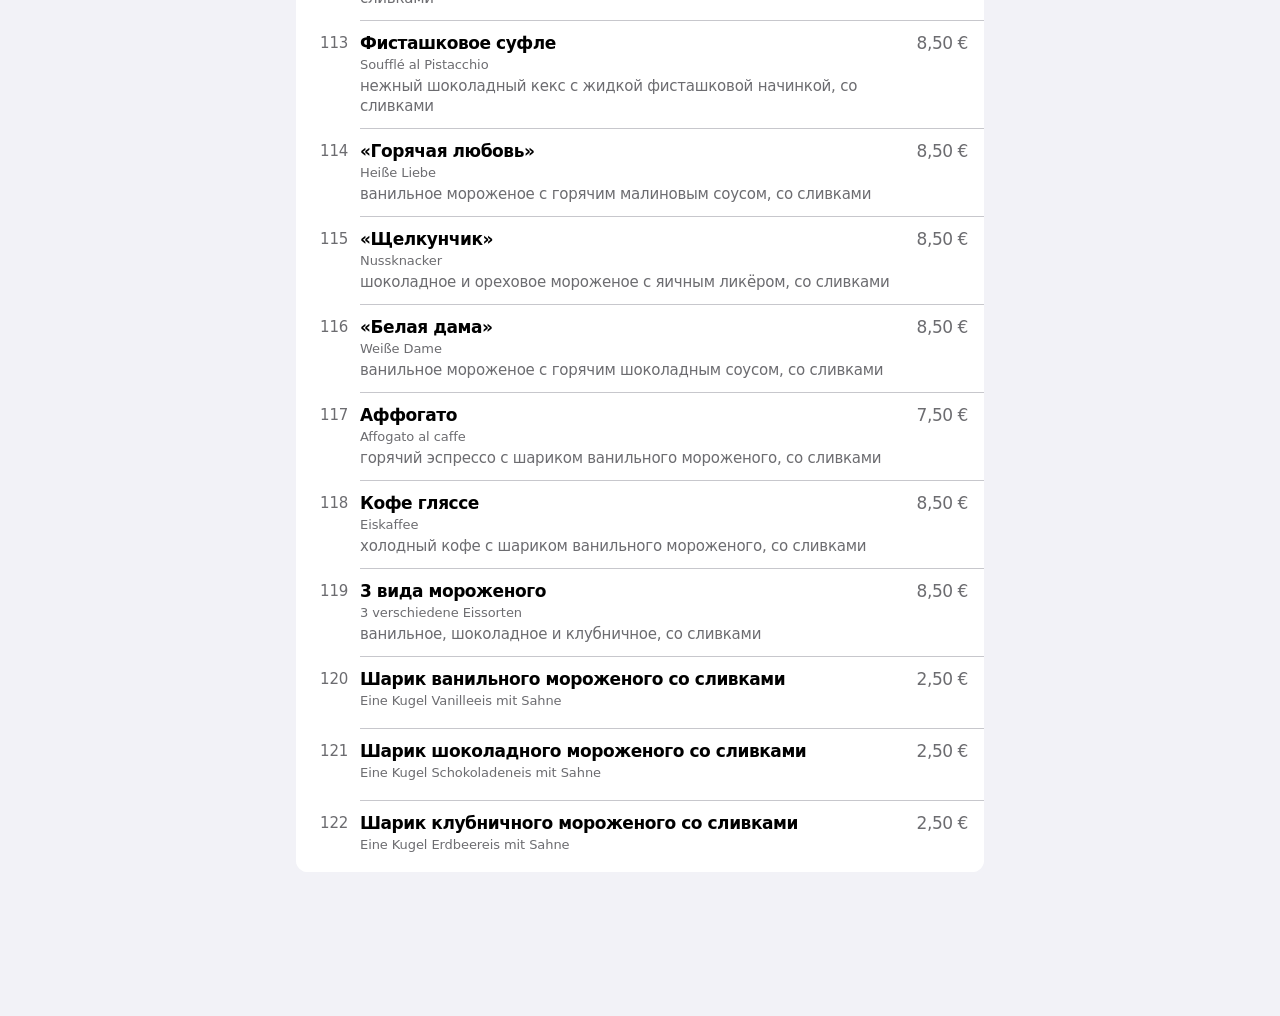
==== commit d0bc95b5: "Speisekarte vervollständigt: alle Gerichte unter 25 € Abgleich mit der PDF-Speisekarte: Nr. 1-60 sti" ====
--- a/index.html
+++ b/index.html
@@ -8,7 +8,7 @@
   <meta name="theme-color" content="#000000" media="(prefers-color-scheme: dark)">
   <title>Bestellung – Zum Irrbühl</title>
   <link rel="icon" href="data:image/svg+xml,<svg xmlns='http://www.w3.org/2000/svg' viewBox='0 0 100 100'><text y='.9em' font-size='90'>🍝</text></svg>">
-  <link rel="stylesheet" href="css/style.css?v=20261107g">
+  <link rel="stylesheet" href="css/style.css?v=20261107h">
 </head>
 <body class="loading">
   <header class="navbar">
@@ -78,7 +78,7 @@
     </section>
   </main>
 
-  <script src="js/common.js?v=20261107g"></script>
-  <script src="js/app.js?v=20261107g"></script>
+  <script src="js/common.js?v=20261107h"></script>
+  <script src="js/app.js?v=20261107h"></script>
 </body>
 </html>
